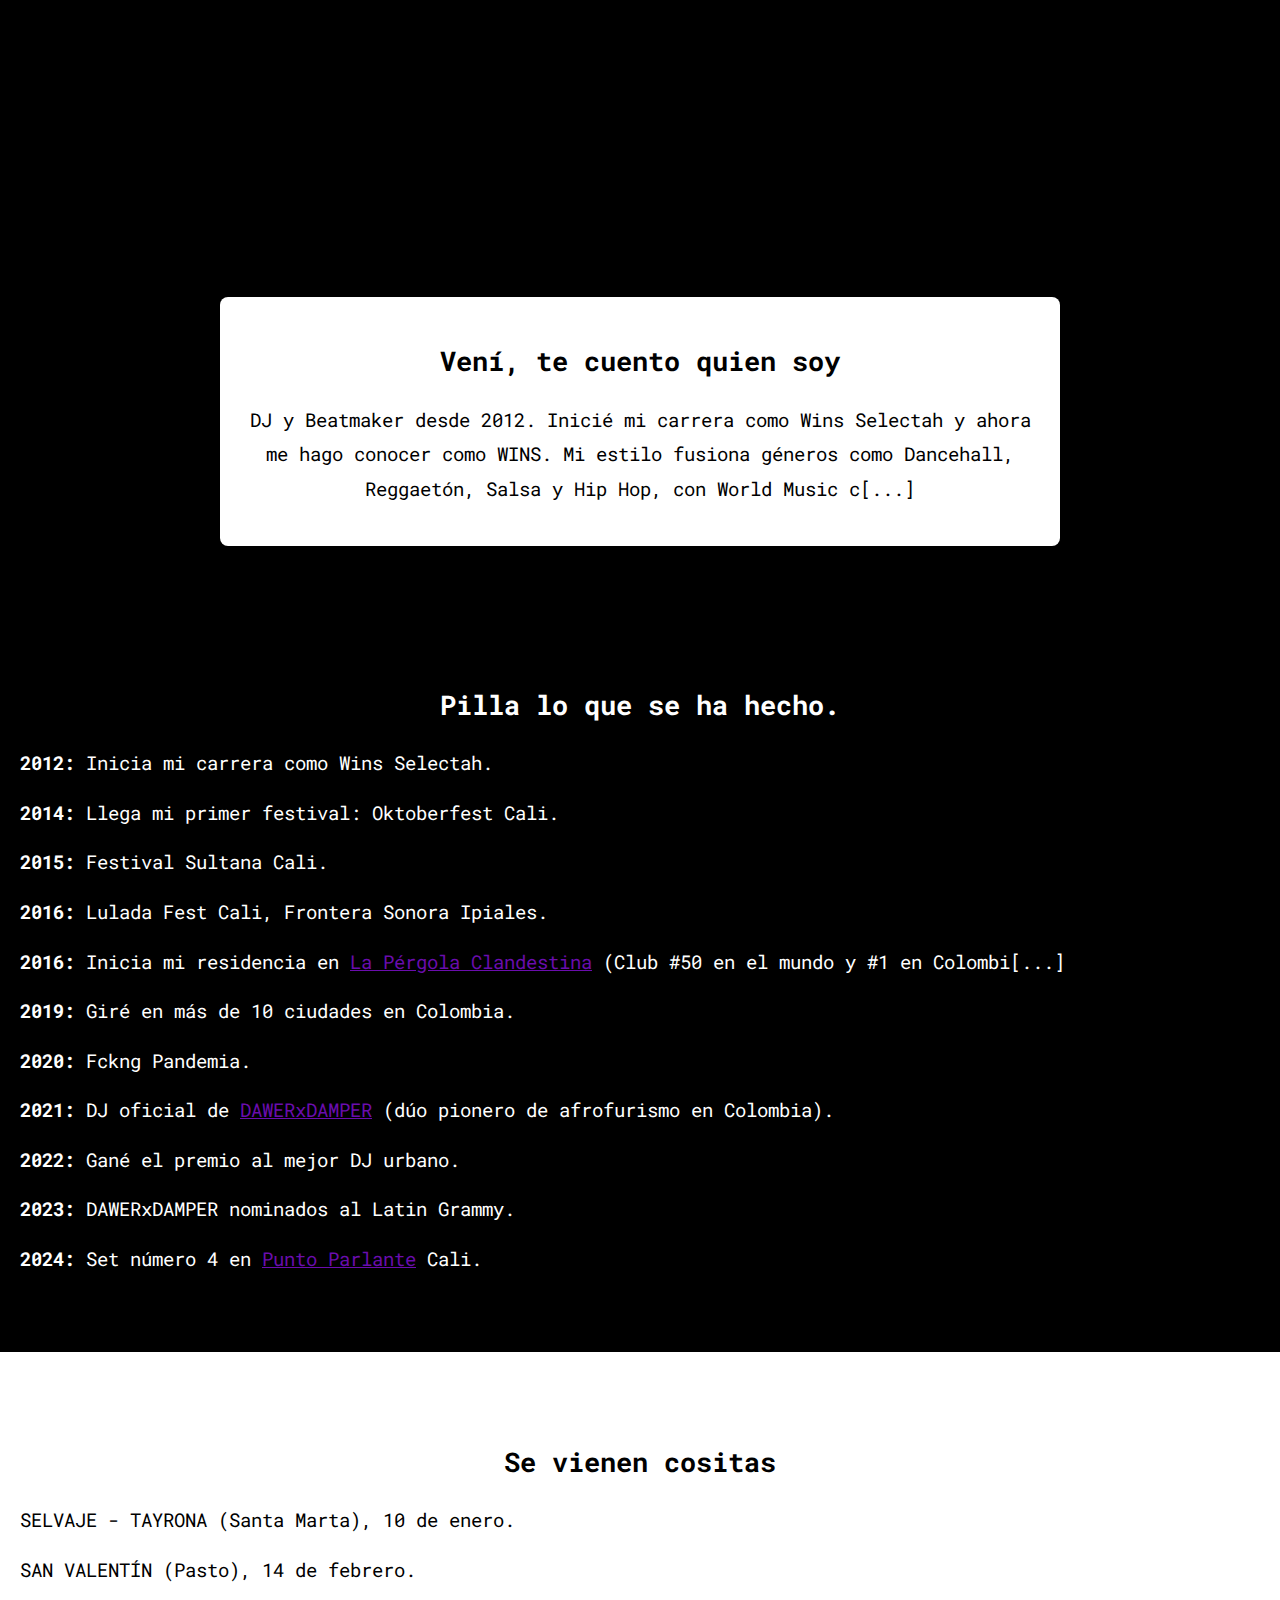
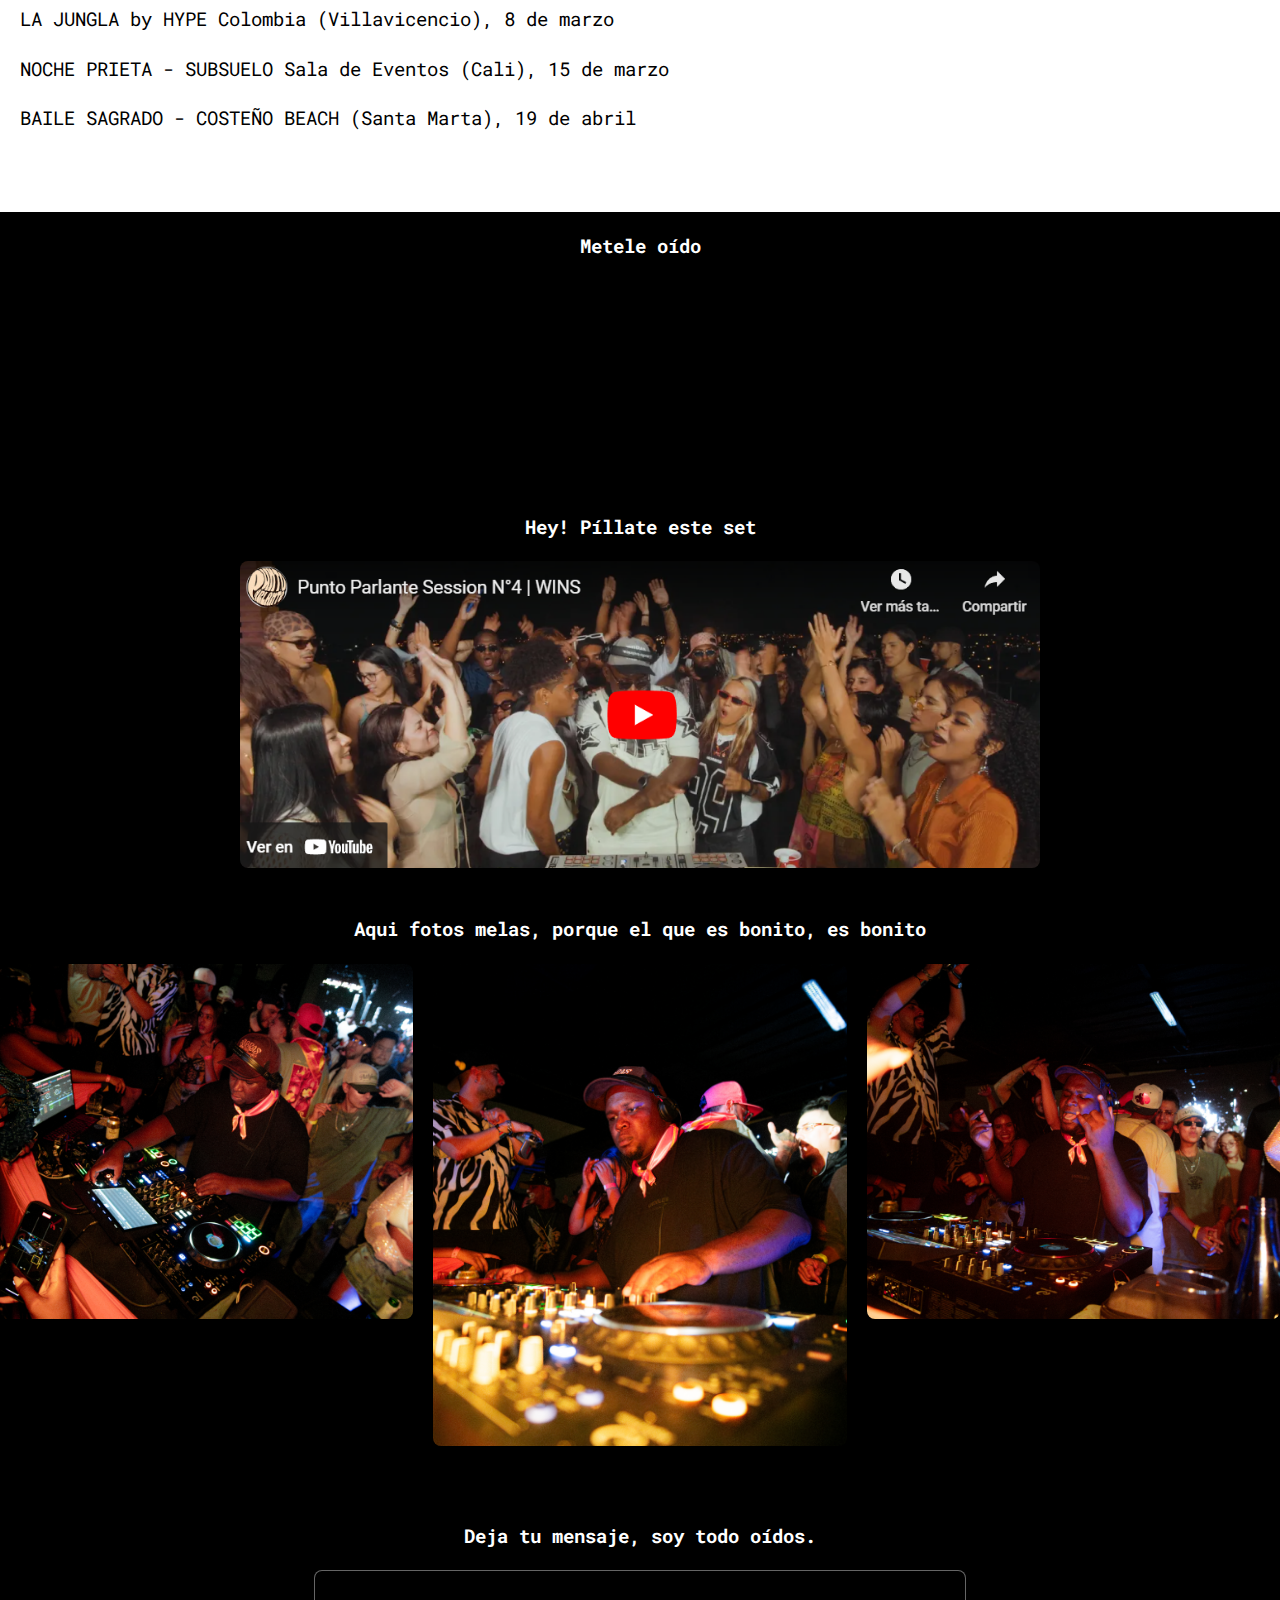
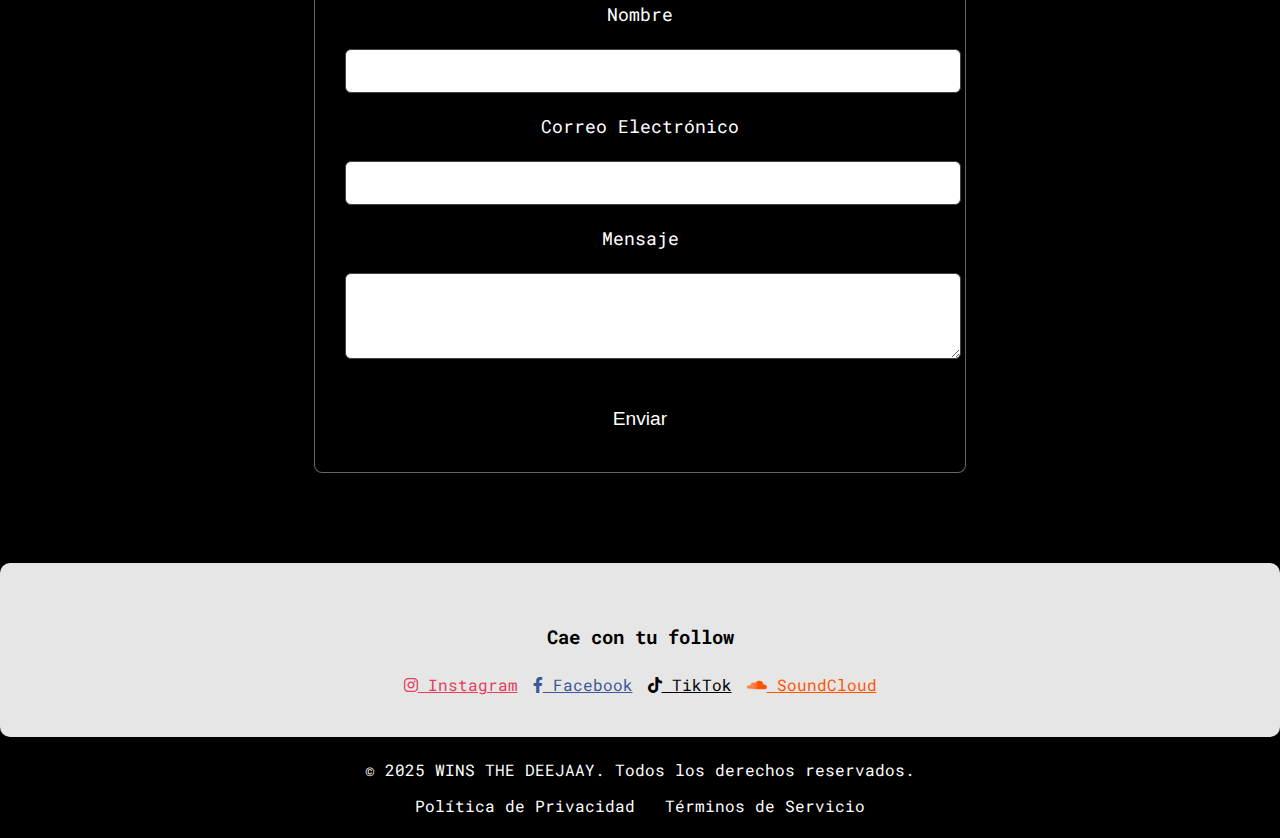
==== index.html @ 8429b868 "Update index.html" ====
<!DOCTYPE html>
<html lang="es">

<head>
    <meta charset="UTF-8">
    <meta name="viewport" content="width=device-width, initial-scale=1.0">
    <title>WINS THE DEEJAAY</title>
    <link rel="stylesheet" href="style.css">
    <link href="https://fonts.googleapis.com/css2?family=Roboto+Mono:wght@400&display=swap" rel="stylesheet">
    <link rel="stylesheet" href="https://cdnjs.cloudflare.com/ajax/libs/font-awesome/6.0.0-beta3/css/all.min.css">
</head>

<body>

<header>
  <style>
        /* Asegúrate de que el video ocupa el espacio del logo */
        .logo-video {
            width: 320px;
            height: 240px;
        }
    </style>   
    <!-- Video en lugar de logo -->
    <video autoplay loop muted playsinline class="logo-video" onplay="this.controls=false;">
        <source src="LOGOANIMADOWINS.mp4" type="video/mp4">
        Tu navegador no soporta el elemento de video.
    </video>
</header>

<main>
    <!-- Sección 1: About Wins + Bio -->
    <section id="about">
        <div class="about-container">
        <h2>Vení, te cuento quien soy</h2>
        <p>DJ y Beatmaker desde 2012. Inicié mi carrera como Wins Selectah y ahora me hago conocer como WINS. Mi estilo fusiona géneros como Dancehall, Reggaetón, Salsa y Hip Hop, con World Music c[...]
    </section>

  <!-- Sección 2: Trayectoria TimeLine -->
<section id="trayectoria">
    <div class="trayectoria-container">
        <h3>Pilla lo que se ha hecho.</h3>
        <ul>
            <li><strong>2012:</strong> Inicia mi carrera como Wins Selectah.</li>
            <li><strong>2014:</strong> Llega mi primer festival: Oktoberfest Cali.</li>
            <li><strong>2015:</strong> Festival Sultana Cali.</li>
            <li><strong>2016:</strong> Lulada Fest Cali, Frontera Sonora Ipiales.</li>
            <li><strong>2016:</strong> Inicia mi residencia en <a href="https://lapergola.co/" target="_blank" style="color: #6A0DAD;">La Pérgola Clandestina</a> (Club #50 en el mundo y #1 en Colombi[...]
            <li><strong>2019:</strong> Giré en más de 10 ciudades en Colombia.</li>
             <li><strong>2020:</strong> Fckng Pandemia.</li>
            <li><strong>2021:</strong> DJ oficial de <a href="https://ada.lnk.to/AAA" target="_blank" style="color: #6A0DAD;">DAWERxDAMPER</a> (dúo pionero de afrofurismo en Colombia).</li>
            <li><strong>2022:</strong> Gané el premio al mejor DJ urbano.</li>
            <li><strong>2023:</strong> DAWERxDAMPER nominados al Latin Grammy.</li>
            <li><strong>2024:</strong> Set número 4 en <a href="https://youtu.be/oeYSwN4qHJw?si=bBOZU3u44YHlGiTO" target="_blank" style="color: #6A0DAD;">Punto Parlante</a> Cali.</li>
        </ul>
    </div>
</section>

    <!-- Sección 3: Tour Dates -->
    <section id="tour">
        <h3>Se vienen cositas</h3>
        <div class="tour-container">
        <ul>
             <li>SELVAJE - TAYRONA (Santa Marta), 10 de enero. </li>
             <li>SAN VALENTÍN (Pasto), 14 de febrero.</li>
             <li>LA JUNGLA by HYPE Colombia (Villavicencio), 8 de marzo</li>
             <li>NOCHE PRIETA - SUBSUELO Sala de Eventos (Cali), 15 de marzo</li>
             <li>BAILE SAGRADO - COSTEÑO BEACH (Santa Marta), 19 de abril</li>
       
        </ul>
    </section>
    <!-- Sección 4: SoundCloud -->
    <section id="soundcloud">
        <h3>Metele oído </h3>
        <iframe width="100%" height="166" scrolling="no" frameborder="no" allow="autoplay" src="https://w.soundcloud.com/player/?url=https%3A//api.soundcloud.com/tracks/1913953496&color=%23ff5c00&auto_play=false&hide_related=false&show_comments=true&show_user=true&show_reposts=false&show_teaser=true"></iframe>
    </section>
    
    
<!-- Sección 5: Video de YouTube -->
<section id="youtube">
    <h3>Hey! Píllate este set</h3>
    <a href="https://youtu.be/oeYSwN4qHJw?si=HZkEi-jbU3zH4jKJ" target="_blank">
        <img src="SET4WINS.png" alt="Video YouTube" />
    </a>
</section>

    <!-- Sección 5: Galería -->
    <section id="galeria">
        <h3>Aqui fotos melas, porque el que es bonito, es bonito</h3>
        <div class="galeria-grid">
            <div class="foto">
                <a href="DSC08702-Mejorado-NR.jpg" target="_blank">
                    <img src="DSC08702-Mejorado-NR.jpg" alt="Evento 1">
                </a>
            </div>
            <div class="foto">
                <a href="DSC08707-Mejorado-NR.jpg" target="_blank">
                    <img src="DSC08707-Mejorado-NR.jpg" alt="Evento 2">
                </a>
            </div>
            <div class="foto">
                <a href="DSC08717-Mejorado-NR.jpg" target="_blank">
                    <img src="DSC08717-Mejorado-NR.jpg" alt="Evento 3">
                </a>
            </div>
        </div>
    </section>

    <!-- Sección 7: Contacto -->
    <section id="contacto">
        <h3>Deja tu mensaje, soy todo oídos.</h3>
        <form id="contactForm">
            <label for="name">Nombre</label>
            <input type="text" id="name" name="name" required>

            <label for="email">Correo Electrónico</label>
            <input type="email" id="email" name="email" required>

            <label for="message">Mensaje</label>
            <textarea id="message" name="message" rows="4" required></textarea>

            <button type="submit">Enviar</button>
        </form>

        <div id="responseMessage"></div> <!-- Aquí se mostrará el mensaje de éxito -->
    </section>

    <!-- Sección 8: Redes Sociales -->
    <section id="social-media">
        <h3>Cae con tu follow</h3>
        <div class="social-buttons">
            <a href="https://www.instagram.com/wins_thedeejaay/" target="_blank" class="social-button instagram">
                <i class="fab fa-instagram"></i> Instagram
            </a>
            <a href="https://www.facebook.com/winsthedeejaay" target="_blank" class="social-button facebook">
                <i class="fab fa-facebook-f"></i> Facebook
            </a>
            <a href="https://www.tiktok.com/@winsthedeejaay?_t=8rVdnSMcJQ0&_r=1" target="_blank" class="social-button tiktok">
                <i class="fab fa-tiktok"></i> TikTok
            </a>
            <a href="https://soundcloud.com/wins_thedeejaay" target="_blank" class="social-button soundcloud">
                <i class="fab fa-soundcloud"></i> SoundCloud
            </a>
        </div>
    </section>

</main>

<footer>
    <p>&copy; 2025 WINS THE DEEJAAY. Todos los derechos reservados.</p>
    <ul>
        <li><a href="privacidad.html">Política de Privacidad</a></li>
        <li><a href="terminos.html">Términos de Servicio</a></li>
    </ul>
</footer>
<script>
    document.getElementById('contactForm').addEventListener('submit', function(event) {
        event.preventDefault();  // Evitar la redirección

        const formData = {
            name: document.querySelector('#name').value,
            email: document.querySelector('#email').value,
            message: document.querySelector('#message').value
        };

        fetch("https://formsubmit.co/ajax/contacto@winsdj.com", {
            method: "POST",
            headers: { 
                'Content-Type': 'application/json',
                'Accept': 'application/json'
            },
            body: JSON.stringify(formData)
        })
        .then(response => response.json())
        .then(data => {
            document.getElementById('responseMessage').innerHTML = '<h2>¡Mensaje enviado con éxito!</h2><p>Gracias por ponerte en contacto. Te responderé lo antes posible.</p>';
            document.getElementById('contactForm').reset();  // Limpiar el formulario
        })
        .catch(error => {
            document.getElementById('responseMessage').innerHTML = '<h2>Oops, algo salió mal. Inténtalo de nuevo.</h2>';
            console.error('Error:', error);
        });
    });
</script>

</body>

</html>
---- style.css ----
/* General body styles */
body {
  font-family: 'Roboto Mono', monospace;
    margin: 0;
    padding: 0;
    background-color:#000000;
    color: #ffffff;
    background-image: 
    background-size: cover;
    background-position: center;
    background-attachment: fixed;
    line-height: 1.6;
    text-align: justify;  /* Justificar todo el texto en el body */
}

/* Header styles */
header {
    background: rgba(0, 0, 0, 1),
    padding: 20px;  /* Ajusta el padding a tu preferencia */
    color: white;  /* Para que el texto del header sea blanco y visible */
    text-align: center;  /* Si quieres centrar el texto del header */
}

.logo-link {
    display: inline-block;
}

.logo {
    width: 150px;  /* Ajusta el tamaño del logo según necesites */
}

header h1 {
    font-size: 2.5em;
    margin: 0;
    color: #fff; /* Color blanco para el título */
}

/* Navigation styles */
nav ul {
    list-style-type: none;
    padding: 0;
    margin-top: 15px;
}

nav ul li {
    display: inline;
    margin: 0 15px;
}

nav a {
    color: #ffffff;
    text-decoration: none;
    font-size: 1.1em;
    font-weight: bold;
}

/* Hero section styling */
.hero {
    padding: 60px 60px;
    text-align: center; /* Centrado de texto en la sección hero */
    background-color: rgba(0, 0, 0, 0.5);
}

/* Events section styling */
.events {
    padding: 40px 20px;
    font-family: 'Public Sans', sans-serif;
    font-size: 13.5px;
    line-height: 1.8;
    background-color: rgba(255, 140, 0, 0.6); /* Mejor fondo con opacidad */
    color: #ffffff;
    text-align: justify;  /* Justifica el texto en la sección de eventos */
}

.events h3 {
    font-size: 2em;
    margin-bottom: 20px;
    text-align: center;  /* Centrado del encabezado en la sección de eventos */
}

.events ul {
    list-style: none;
    padding: 0;
}

.events ul li {
    font-size: 0.9em;
    margin: 10px 0;
}

/* SoundCloud player section */
.soundcloud-player {
    padding: 20px;
    text-align: center;
    background-color: rgba(255, 140, 0, 0.6);
    margin: 20px 0;
    border-radius: 8px;
}

.soundcloud-player iframe {
    border-radius: 8px;
    width: 100%;
    max-width: 800px;
    height: 166px;
}

/* Contact form styles */
#contacto {
    padding: 40px 20px;
    background-color: rgba(0, 0, 0, 0.7);
    color: #ffffff;
    text-align: center;
}

#contacto h2 {
    font-size: 2.5em;
    margin-bottom: 20px;
    text-align: center;  /* Centrado del texto */
}

#contacto p {
    font-size: 1.2em;
    margin-bottom: 30px;
    color: #ccc;
    text-align: justify;  /* Justifica el texto en la sección de contacto */
}

form {
    background-color: #000000;
    padding: 30px;
    border-radius: 8px;
    box-shadow: 0 2px 8px rgba(0, 0, 0, 0.3);
    width: 50%;
    margin: 0 auto;
    border: 1.7px solid rgba(169, 169, 169, 0.6);
;
}

form label {
    display: block;
    font-size: 1.1em;
    margin-bottom: 10px;
    color: #fff;
}

form input,
form textarea {
    width: 100%;
    padding: 12px;
    margin: 10px 0 20px 0;
    border: 1px solid #444;
    border-radius: 6px;
    background-color: #ffffff;
    color: #222;
    font-size: 1em;
}

form button {
    background-color: #000000;
    color: white;
    padding: 12px 25px;
    font-size: 1.2em;
    border: none;
    border-radius: 6px;
    cursor: pointer;
    width: 100%;
    margin-top: 10px;
    transition: background-color 0.3s ease;
}

form button:hover {
    background-color: #3e1e6a;
}

/* Footer styles */
footer {
    background-color: #1a1a1a;
    color: white;
    padding: 20px 0;
    text-align: center;
}

footer p {
    font-size: 1em;
    margin: 0;
}

/* Gallery section */
.galeria-grid {
    display: grid;
    grid-template-columns: repeat(3, 1fr);
    gap: 20px;
    margin-top: 20px;
}

.foto img {
    width: 100%;
    height: auto;
    cursor: pointer;
    border-radius: 8px;
    transition: transform 0.3s ease-in-out;
}

.foto img:hover {
    transform: scale(1.05);
    box-shadow: 0 4px 10px rgba(0, 0, 0, 0.3);
}

/* Popup styling */
.popup {
    display: none;
    position: fixed;
    top: 0;
    left: 0;
    width: 100%;
    height: 100%;
    background-color: rgba(0, 0, 0, 0.8);
    justify-content: center;
    align-items: center;
}

.popup img {
    max-width: 90%;
    max-height: 90%;
    border-radius: 8px;
}

.popup:target {
    display: flex;
}

/* Social media buttons */
#social-media {
    padding: 40px 80px;
    background-color: rgba(255, 255, 255, 0.9);
    color: #000000;
    text-align: center;
    margin-top: 40px;
    border-radius: 10px;
    box-shadow: 0 4px 8px rgba(0, 0, 0, 0.3);
}

.social-buttons {
    display: flex;
    justify-content: center;
    gap: 15px;
    flex-wrap: wrap;
    margin-top: 20px;
}

.social-btn {
    display: inline-flex;
    justify-content: center;
    align-items: center;
    width: 50px;
    height: 50px;
    border-radius: 50%;
    background-color: #ffffff;
    border: 2px solid transparent;
    transition: background-color 0.3s ease, border 0.3s ease;
}

.social-btn a {
    target: _blank;
}

.social-btn i {
    font-size: 24px;
    color: inherit;
}

.instagram { color: #E4405F; }
.facebook { color: #3b5998; }
.tiktok { color: #000000; }
.soundcloud { color: #FF5500; }

.social-btn:hover {
    opacity: 0.8;
    border: 2px solid #fff;
}

.social-btn:hover.instagram { border-color: #C13584; }
.social-btn:hover.facebook { border-color: #3b5998; }
.social-btn:hover.tiktok { border-color: #39b54a; }
.social-btn:hover.soundcloud { border-color: #ff2a00; }

/* Mobile responsiveness */
@media (max-width: 768px) {
    header h1 { font-size: 2em; }

    nav ul { text-align: center; padding: 0; }

    nav ul li { display: block; margin: 10px 0; }

    .hero { padding: 30px 20px; }

    .events { padding: 30px 15px; }

    form { width: 80%; }

    form button { width: 100%; }

    .galeria-grid { grid-template-columns: 1fr; }
}

/* Estilos para el mensaje de éxito */
form h2 {
    color: #552582; /* Morado para el mensaje de éxito */
    font-size: 2em; /* Un tamaño de texto mayor para el título */
    text-align: center; /* Centrado del texto */
    margin-bottom: 10px; /* Espacio debajo */
}

form p {
    color: #333; /* Texto más oscuro para el cuerpo */
    font-size: 1.1em; /* Tamaño de texto legible */
    text-align: center; /* Centrado del texto */
}

/* Estilo para el logo */
.logo {
    max-width: 200px; /* Limita el tamaño máximo del logo */
    width: 100%; /* Permite que el logo se ajuste al contenedor */
    height: auto; /* Mantiene la proporción */
}

/* Ajuste para pantallas pequeñas */
@media (max-width: 768px) {
    .logo {
        width: 40%;   /* El logo ocupará el 40% del ancho en pantallas pequeñas */
        max-width: 150px; /* Máximo 150px de ancho */
        height: auto;     /* Mantiene la proporción */
    }
}

.foto img:focus {
    outline: none;
    border: none;
}
/* Estilos para la sección About */
#about {
    padding: 60px 20px;
    background-color: #ffffff; /* Fondo oscuro o lo que desees */
    color: #000000;  /* Texto blanco */
    text-align: center; /* Centramos el texto dentro de la sección */
}

.about-container {
    max-width: 800px; /* Ancho máximo del contenedor */
    margin: 0 auto; /* Centrado horizontal */
    padding: 20px; /* Espaciado interno */
    background-color: #ffffff; /* Fondo oscuro con opacidad para destacar el texto */
    border-radius: 8px; /* Bordes redondeados */
}

.about-container h2 {
    font-size: 1.7em;
    margin-bottom: 20px;
    color: #000000; /* Un color gris para el título */
}

.about-container p {
    font-size: 1.2em;
    line-height: 1.8;
    color: #000000;  /* Color gris para el texto */
}
@media (max-width: 768px) {
    .about-container {
        width: 90%; /* El contenedor ocupa el 90% del ancho en pantallas más pequeñas */
        padding: 15px; /* Menos relleno */
    }

    .about-container h2 {
        font-size: 1.5em; /* Reduce el tamaño del título */
    }

    .about-container p {
        font-size: 1em; /* Ajusta el tamaño del texto */
    }
}
/* Contenedor general para ambas secciones */
.container {
    max-width: 1200px; /* Ancho máximo del contenedor */
    margin: 0 auto; /* Centrado horizontal */
    padding: 20px; /* Espaciado interno */
}

/* Estilos para la Sección Trayectoria */
#trayectoria {
    background-color: #000000; /* Fondo oscuro para resaltar el contenido */
    color: #ffffff;  /* Texto blanco */
    padding: 60px 20px; /* Espaciado alrededor */
}

#trayectoria .container {
    background-color: rgba(0, 0, 0, 0.7); /* Fondo oscuro con opacidad */
    padding: 30px;
    border-radius: 8px; /* Bordes redondeados */
}

#trayectoria h3 {
    font-size: 1.7em;
    color: #fff; 
    margin-bottom: 20px;
    text-align: center;
}

#trayectoria ul {
    list-style-type: none; /* Elimina las viñetas de la lista */
    padding: 0;
}

#trayectoria ul li {
    font-size: 1.2em;
    margin-bottom: 15px; /* Espaciado entre los elementos de la lista */
    line-height: 1.8; /* Espaciado entre las líneas */
}

/* Estilos para la Sección Tour */
#tour {
    background-color: #fff; /* Fondo blanco */
    color: #000000; /* Texto negro*/
    padding: 60px 20px;
}

#tour .container {
    background-color: rgba(255, 140, 0, 0.6); /* Fondo con opacidad para dar contraste */
    padding: 30px;
    border-radius: 8px; /* Bordes redondeados */
}

#tour h3 {
    font-size: 1.7em;
    margin-bottom: 20px;
    text-align: center;
    color: #000000; /* Título en blanco */
}

#tour ul {
    list-style-type: none; /* Elimina las viñetas de la lista */
    padding: 0;
}

#tour ul li {
    font-size: 1.2em;
    margin-bottom: 15px; /* Espaciado entre los elementos de la lista */
    line-height: 1.8; /* Espaciado entre las líneas */
}

/* Responsividad para pantallas pequeñas */
@media (max-width: 768px) {
    .container {
        padding: 15px; /* Relleno menor en pantallas pequeñas */
    }

    #trayectoria h3, #tour h3 {
        font-size: 1.5em; /* Reducimos el tamaño de los títulos */
    }

    #trayectoria ul li, #tour ul li {
        font-size: 1em; /* Reducimos el tamaño del texto en las listas */
    }
}

#contacto {
    background-color: #000000;  /* Fondo negro sólido */
    padding: 50px;
    color: white;  /* Asegura que el texto sea blanco y legible */
}
#about {
    background-color: #000000;  /* Fondo negro sólido */
    padding: 50px;
    color: white;  /* Asegura que el texto sea blanco y legible */
}
/* Centrar el texto h3 dentro de la sección SoundCloud */
#soundcloud h3 {
    text-align: center; /* Centra el texto */
    color: white; /* Asegura que el color del texto sea blanco para visibilidad */
    font-size: 1,7em; /* Ajusta el tamaño de la fuente según prefieras */
    margin-bottom: 20px; /* Añade espacio debajo del título */
}
/* Centrar el texto h3 dentro de la sección Galería */
#galeria h3 {
    text-align: center; /* Centra el texto */
    color: white; /* Asegura que el texto sea blanco para visibilidad */
    font-size: 1,7em; /* Ajusta el tamaño de la fuente según prefieras */
    margin-bottom: 20px; /* Añade espacio debajo del título */
}
/* Sección de Video de YouTube */
#youtube {
    padding: 20px;
    text-align: center;
    background-color: #000000;  /* Fondo negro sólido */
    margin: 20px 0;
    border-radius: 8px;
}

/* Estilo para la imagen de YouTube */
#youtube img {
    width: 100%;
    max-width: 800px; /* Ajusta el tamaño máximo */
    border-radius: 8px; /* Bordes redondeados para la imagen */
    cursor: pointer;  /* Cambia el cursor para indicar que es clickeable */
}

/* Responsividad para pantallas pequeñas */
@media (max-width: 768px) {
    #youtube {
        padding: 15px; /* Reduce el padding para pantallas pequeñas */
    }

    #youtube img {
        max-width: 100%; /* La imagen ocupará el 100% del ancho disponible */
    }
}
/* Estilos para el video logo */
.logo-video {
    width: 100%; /* Ajusta el tamaño del video al 100% del contenedor */
    height: auto; /* Mantiene la proporción del video */
}

@media (max-width: 768px) {
    .logo-video {
        width: 100%; /* Mantiene el 100% del ancho en dispositivos móviles */
        height: auto; /* Mantiene la proporción del video */
    }
}
/* Estilos para el footer */
footer {
    background-color: #000;
    color: #fff;
    text-align: center;
    padding: 20px 0;
    position: relative;
    bottom: 0;
    width: 100%;
}

footer p {
    margin: 0;
    padding: 0;
}

footer ul {
    list-style: none;
    padding: 0;
    margin: 10px 0 0;
    display: flex;
    justify-content: center;
}

footer ul li {
    margin: 0 15px;
}

footer ul li a {
    color: #fff;
    text-decoration: none;
}

footer ul li a:hover {
    text-decoration: underline;
}
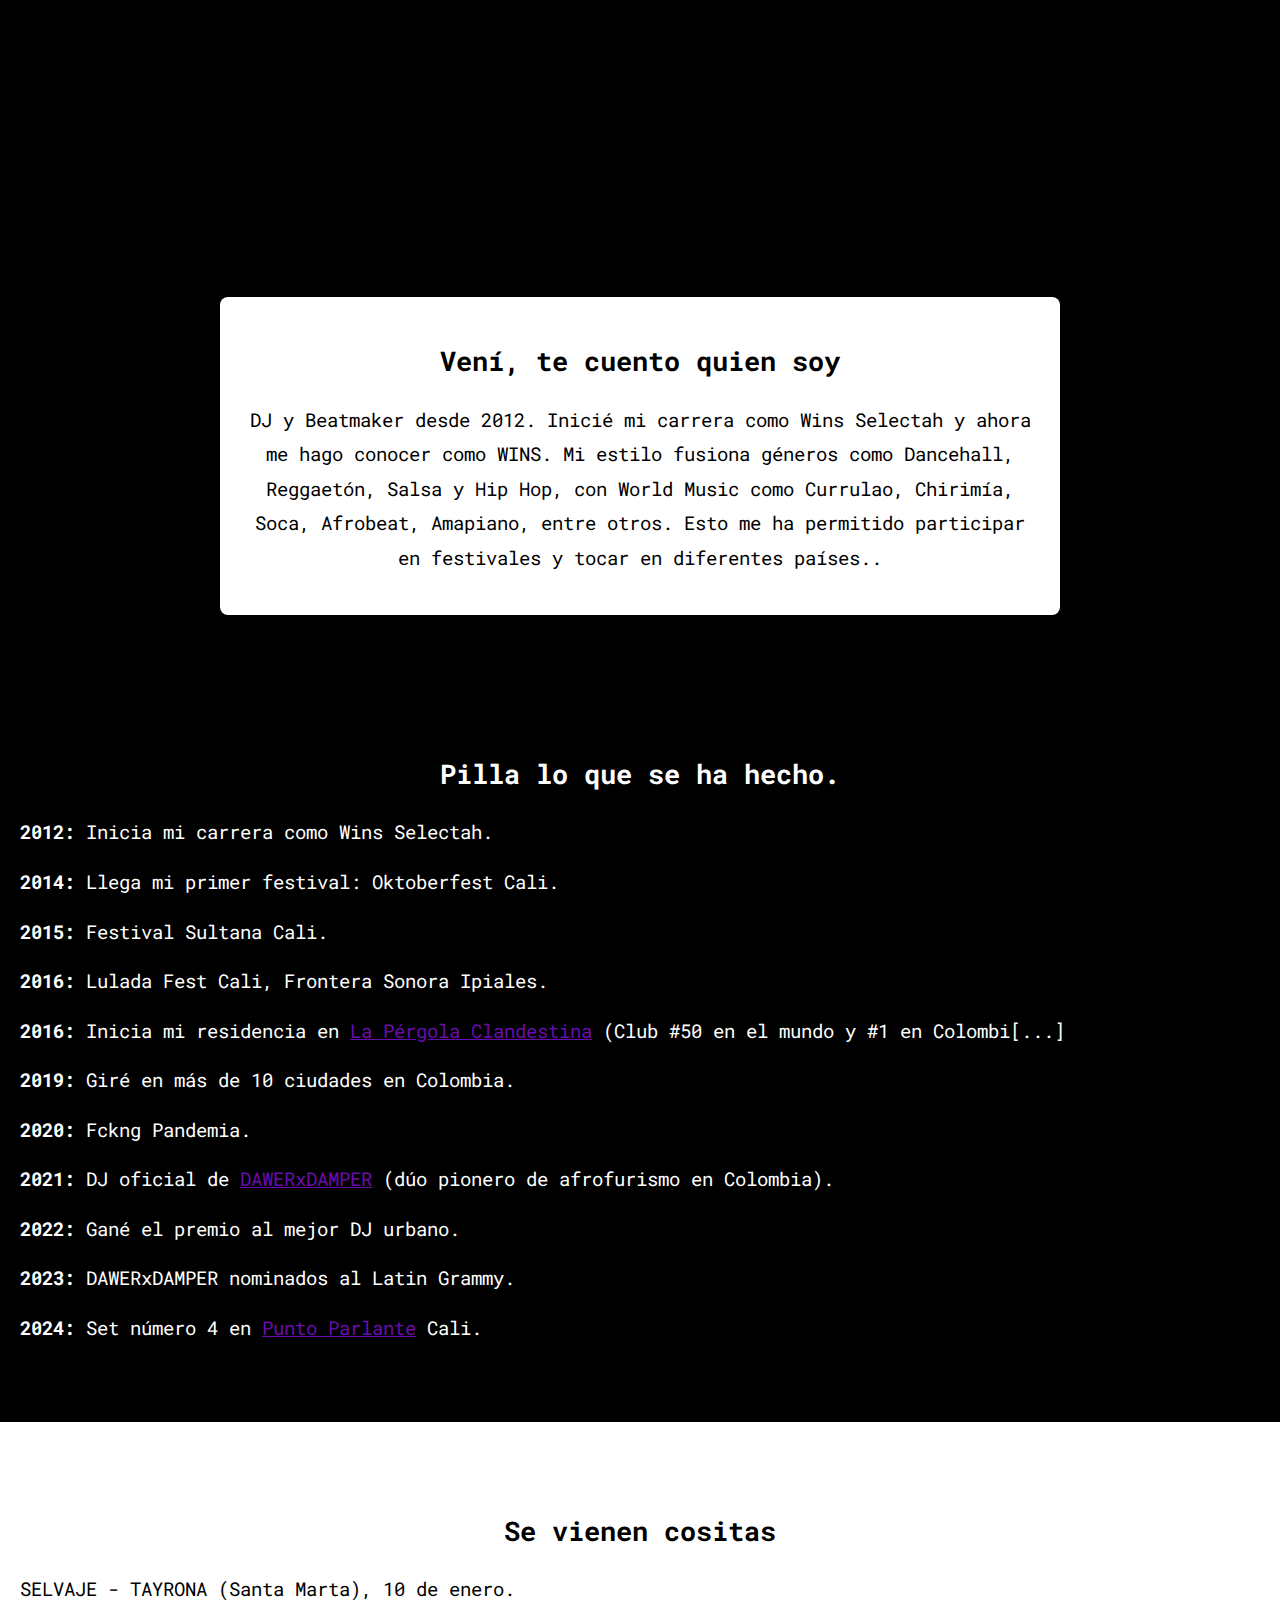
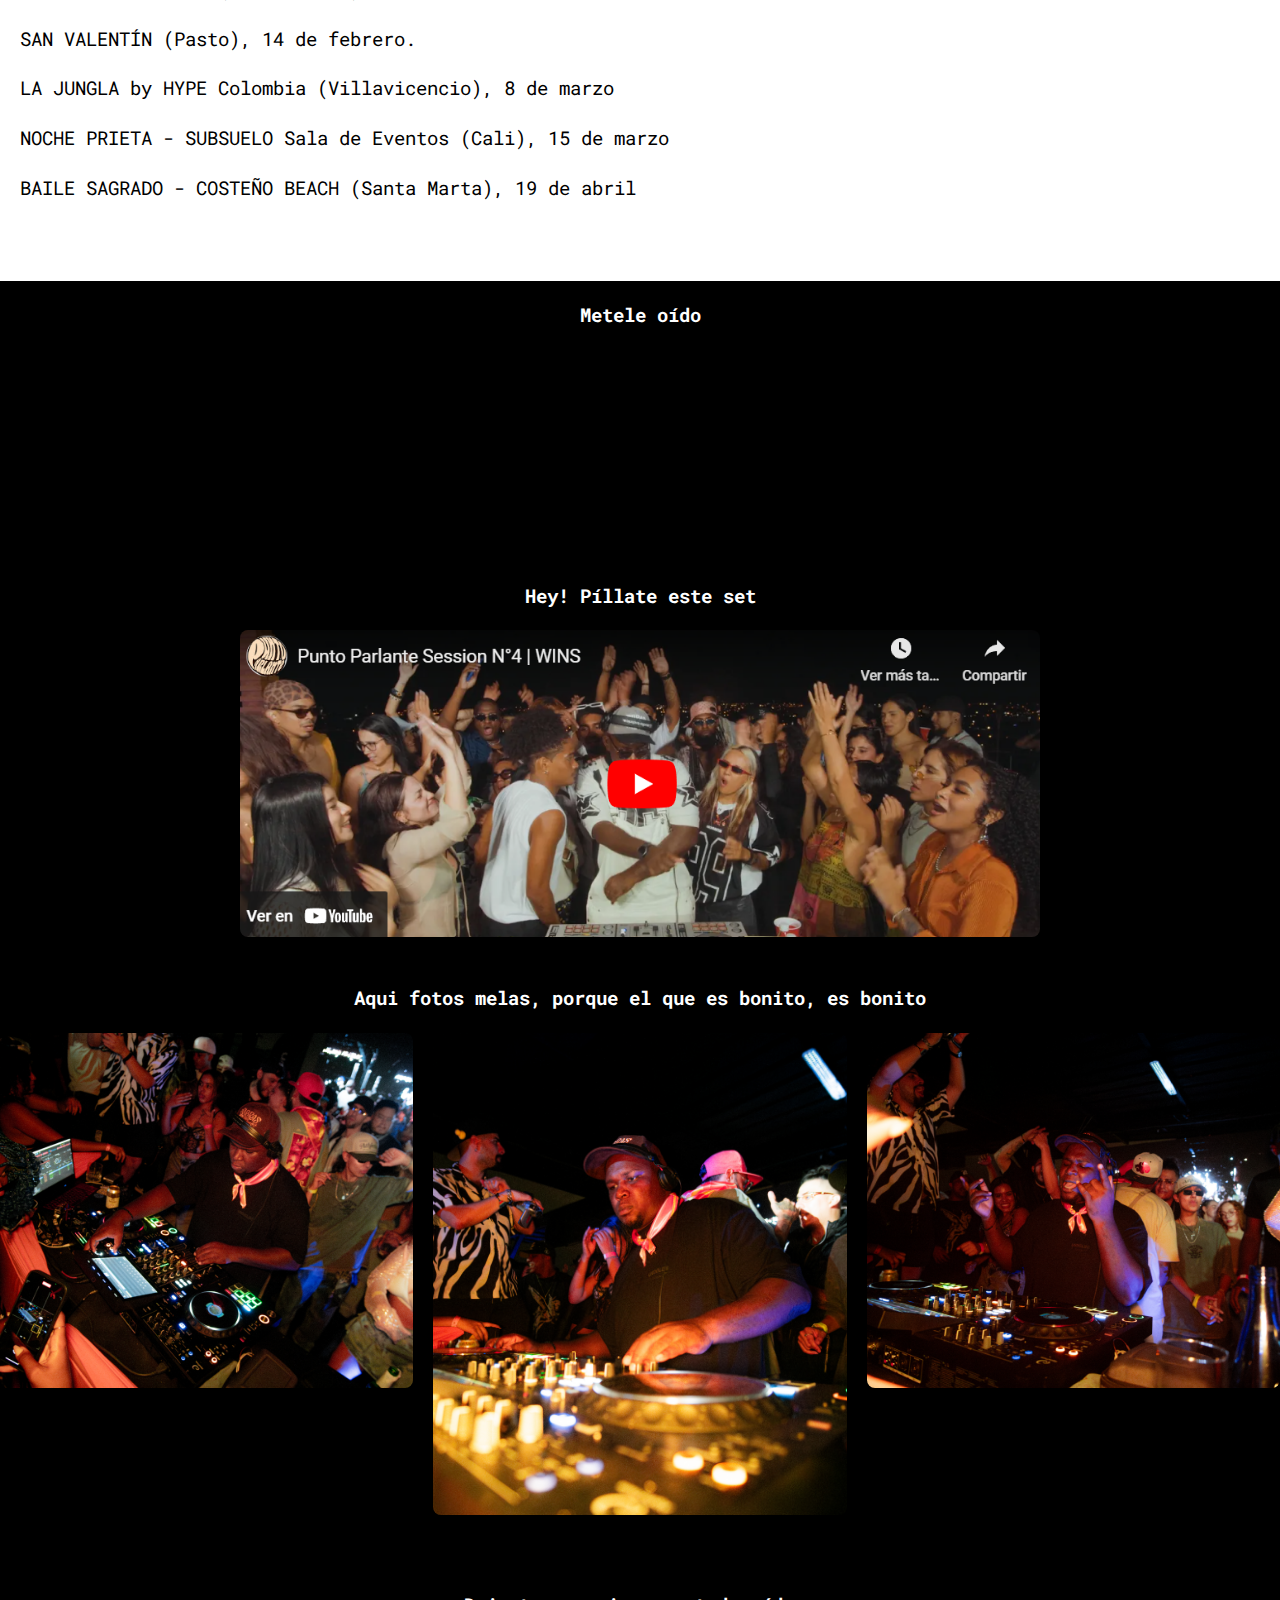
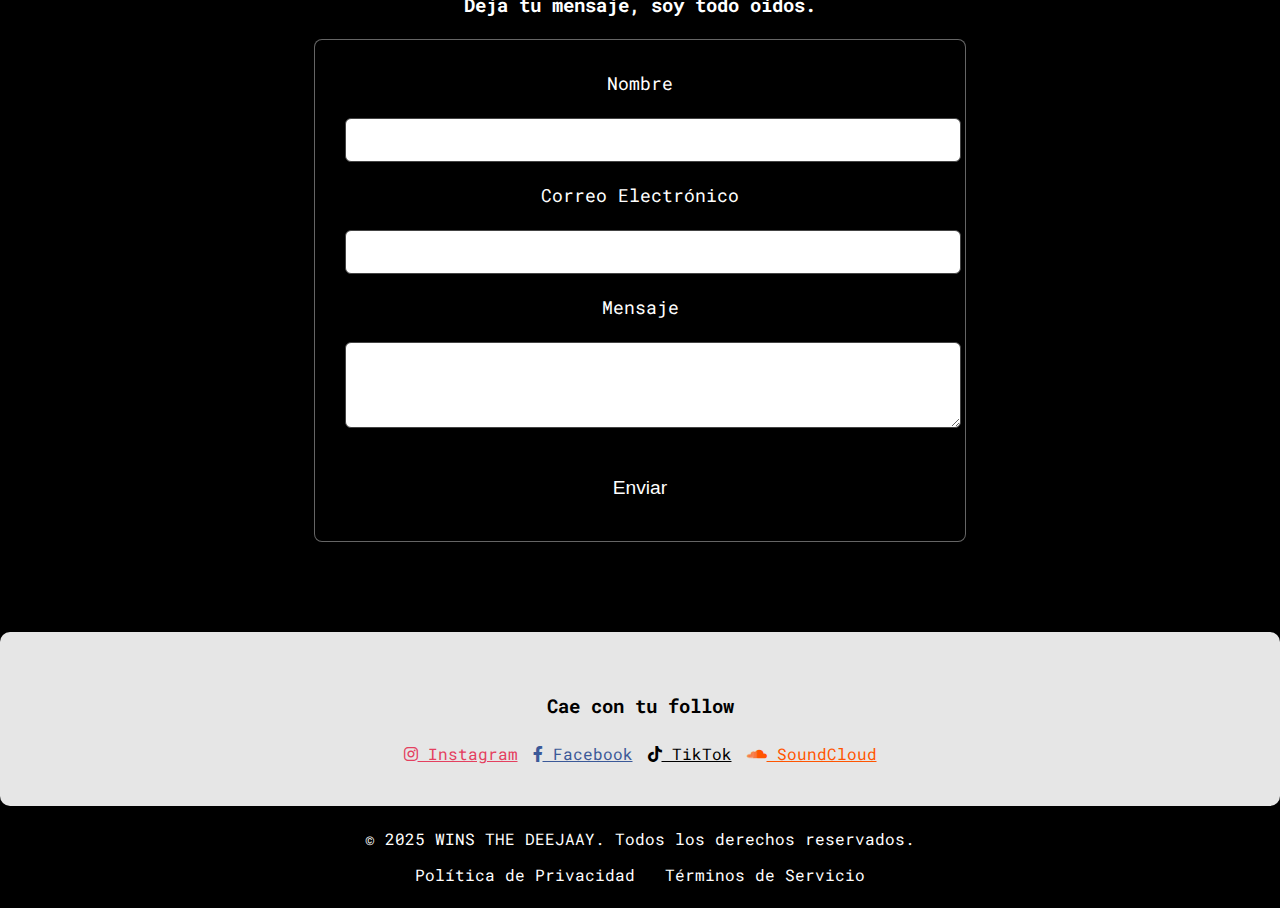
==== commit 489c2e63: "Update index.html" ====
--- a/index.html
+++ b/index.html
@@ -32,7 +32,7 @@
     <section id="about">
         <div class="about-container">
         <h2>Vení, te cuento quien soy</h2>
-        <p>DJ y Beatmaker desde 2012. Inicié mi carrera como Wins Selectah y ahora me hago conocer como WINS. Mi estilo fusiona géneros como Dancehall, Reggaetón, Salsa y Hip Hop, con World Music c[...]
+        <p>DJ y Beatmaker desde 2012. Inicié mi carrera como Wins Selectah y ahora me hago conocer como WINS. Mi estilo fusiona géneros como Dancehall, Reggaetón, Salsa y Hip Hop, con World Music como Currulao, Chirimía, Soca, Afrobeat, Amapiano, entre otros. Esto me ha permitido participar en festivales y tocar en diferentes países..</p>
     </section>
 
   <!-- Sección 2: Trayectoria TimeLine -->
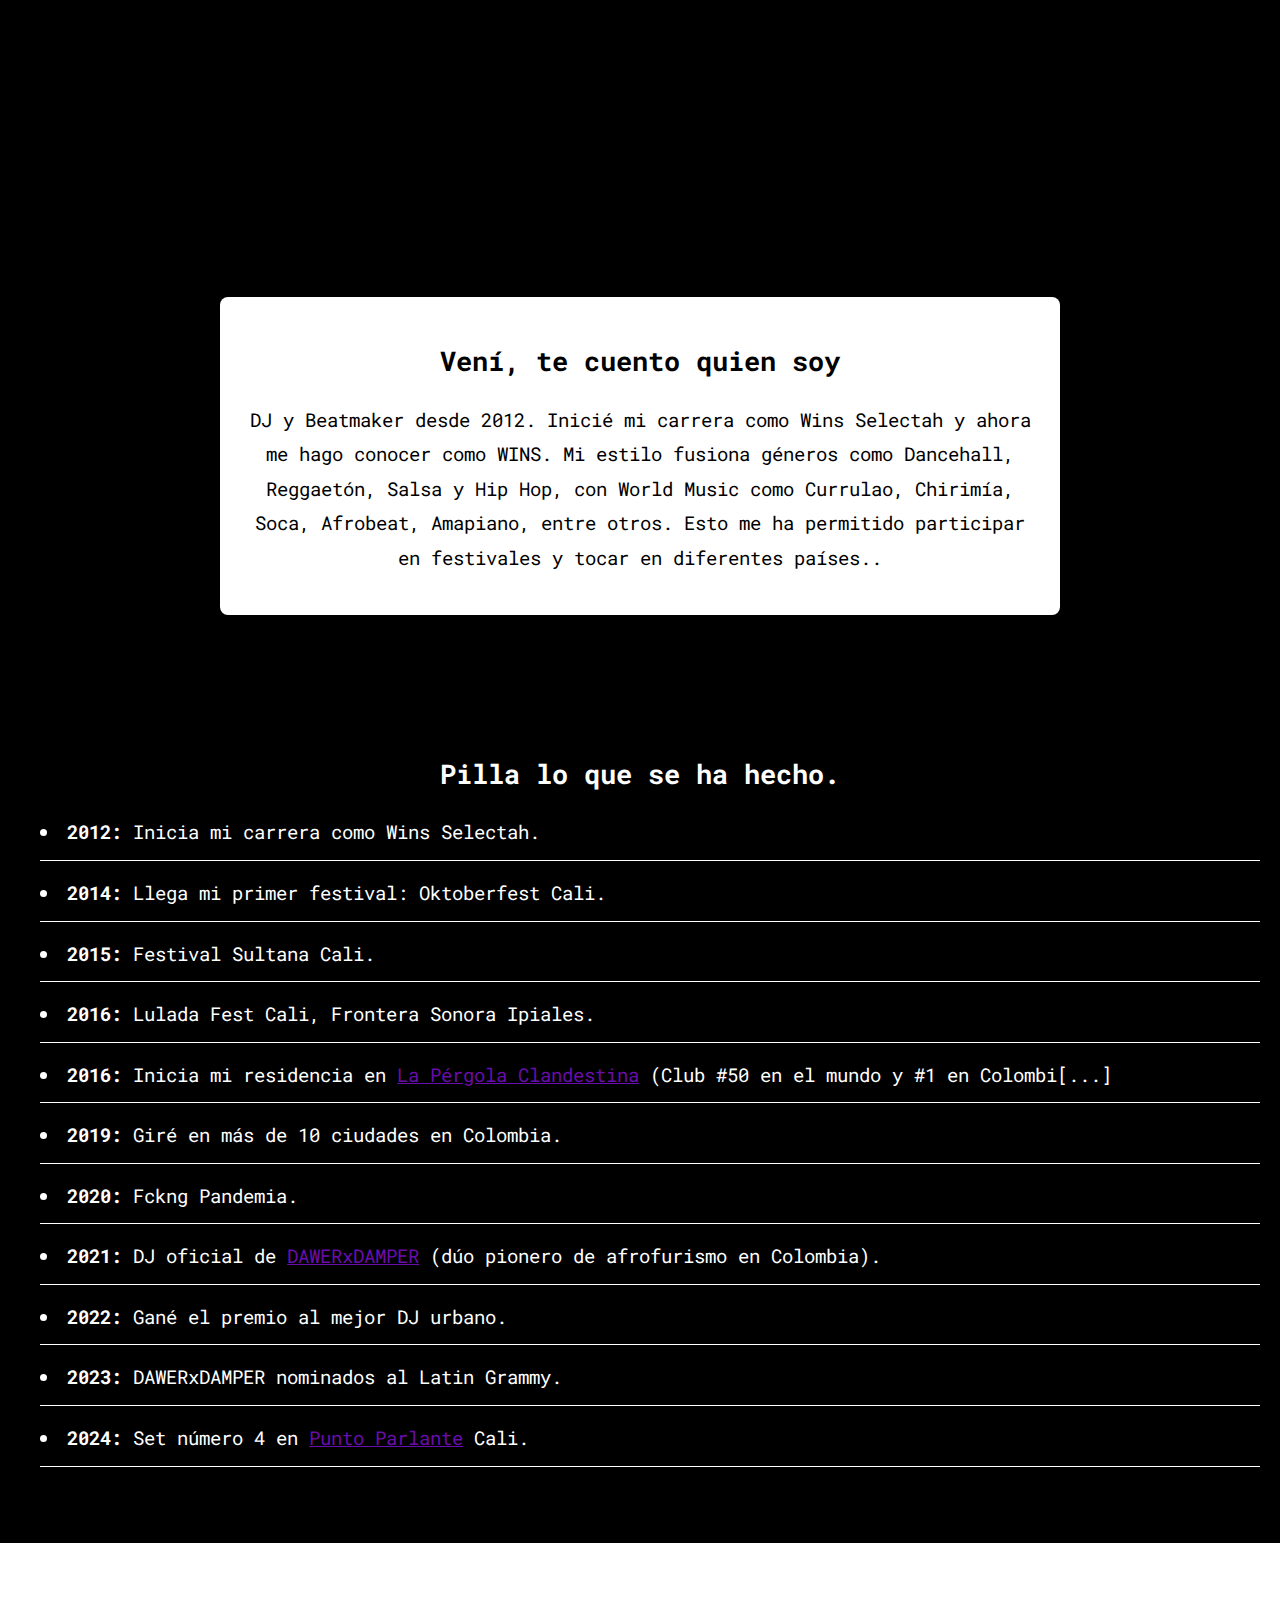
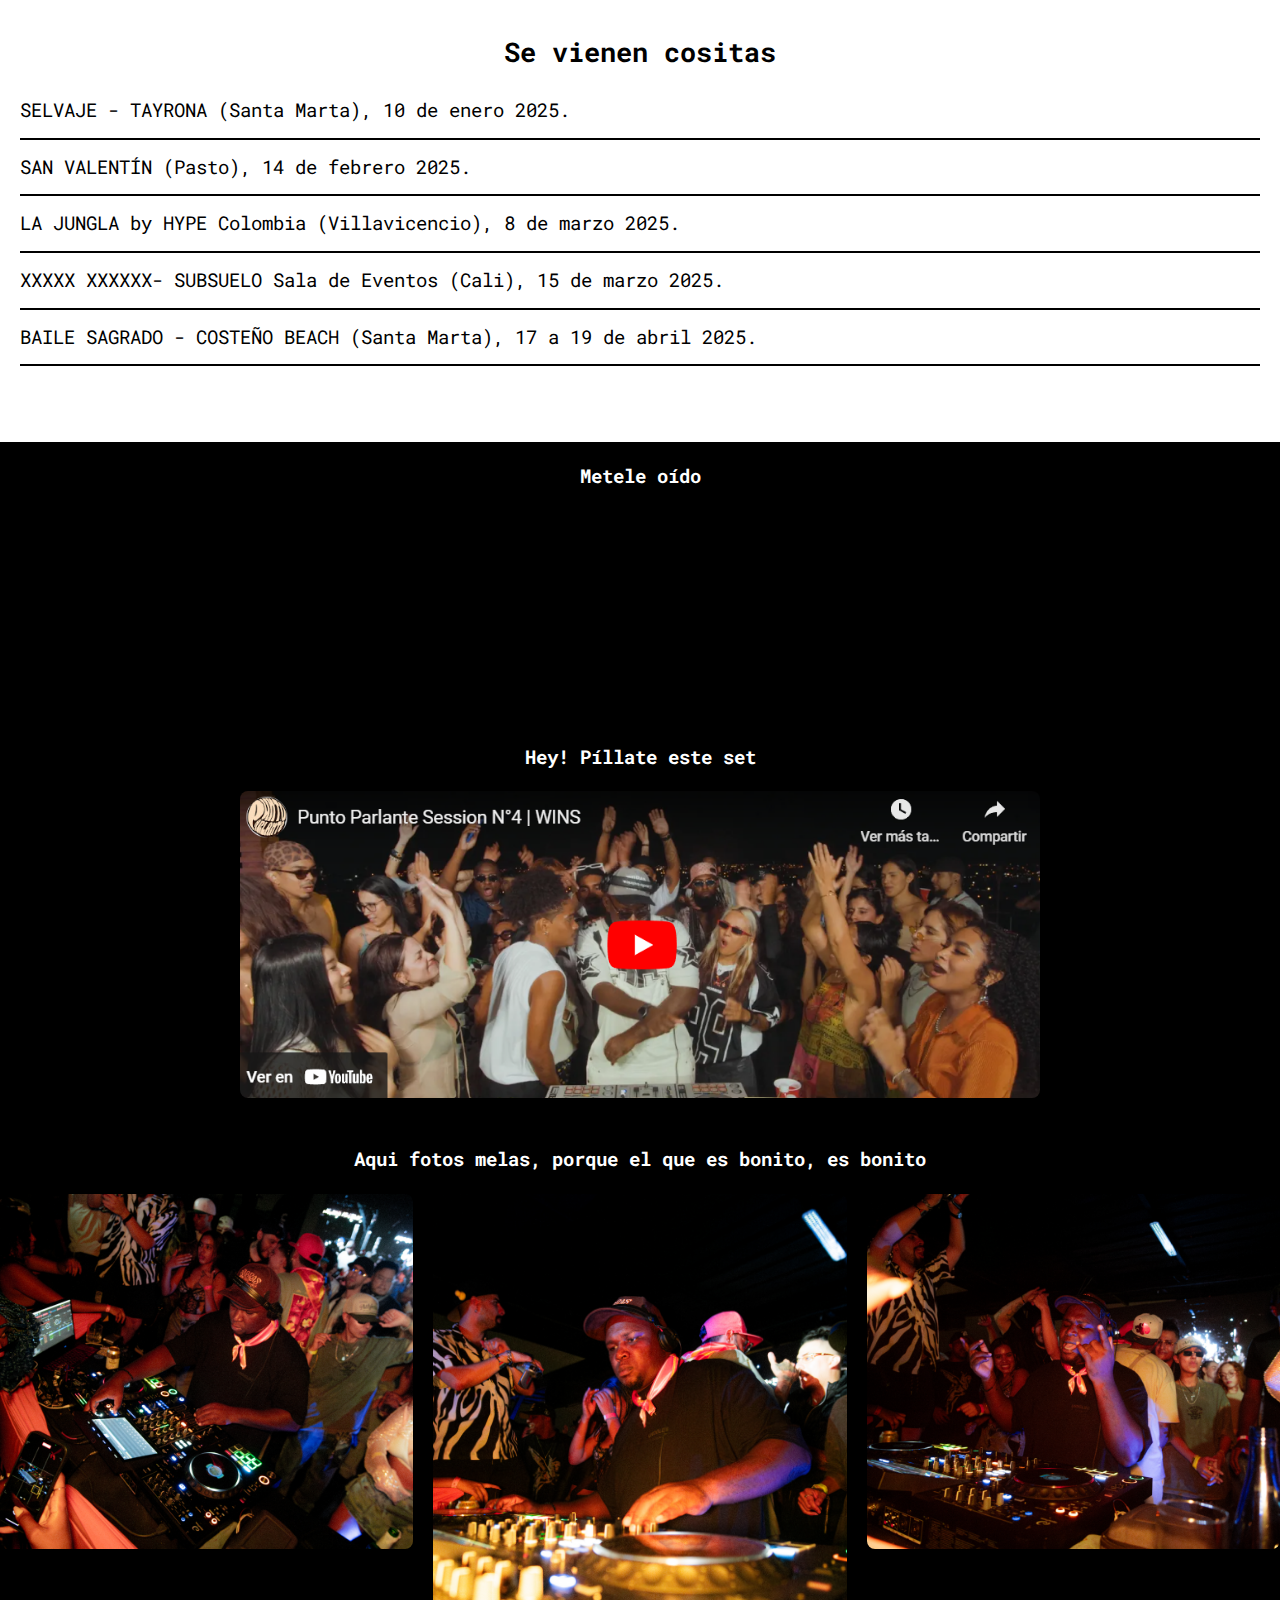
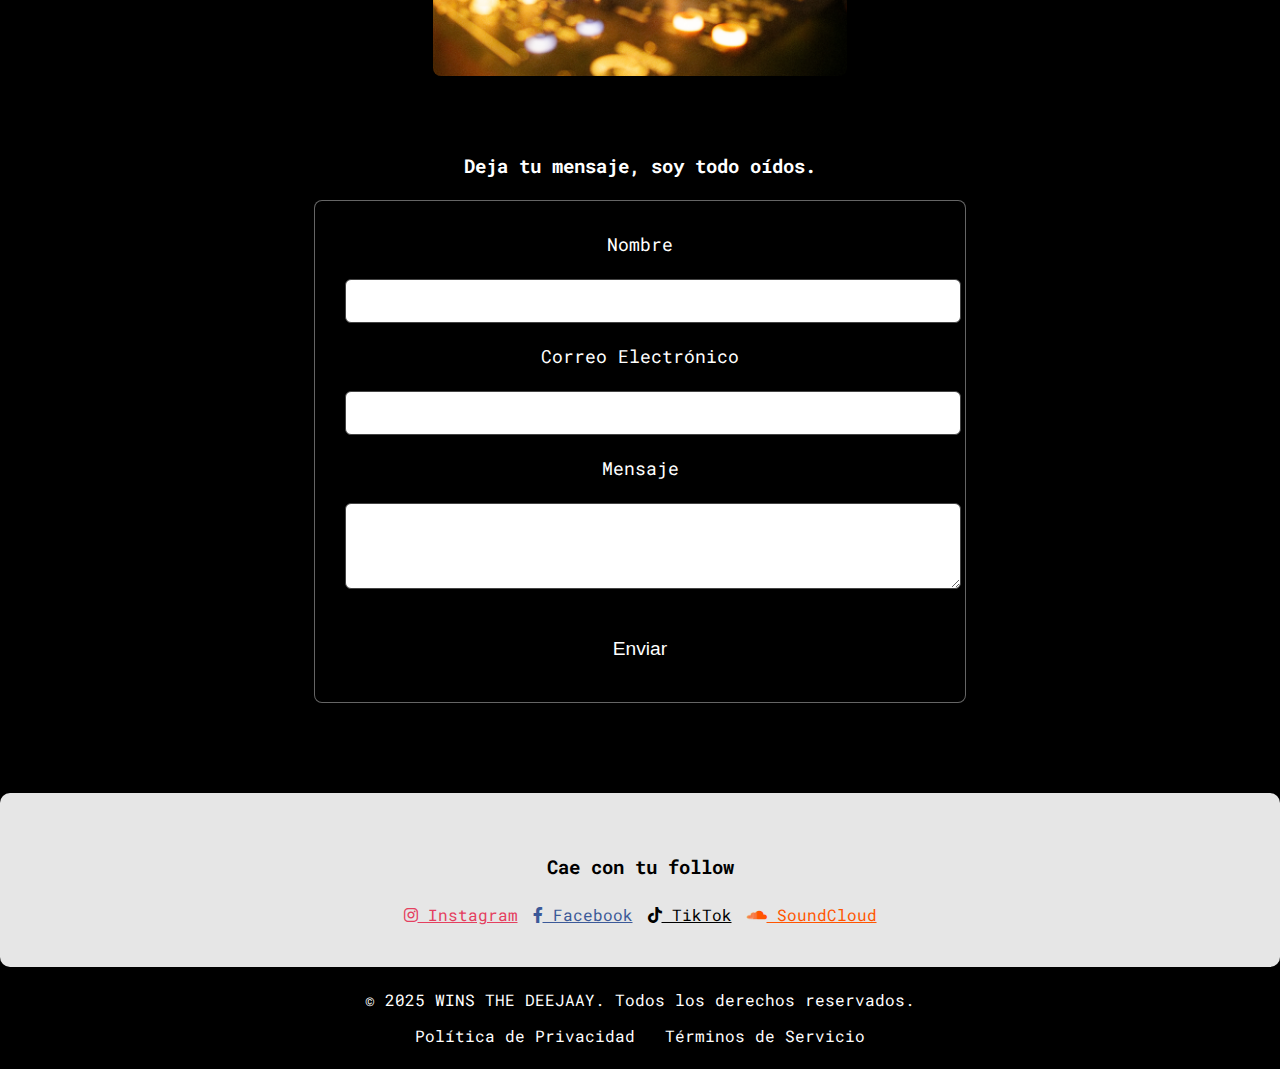
==== commit 19cedda4: "Update index.html" ====
--- a/index.html
+++ b/index.html
@@ -60,11 +60,11 @@
         <h3>Se vienen cositas</h3>
         <div class="tour-container">
         <ul>
-             <li>SELVAJE - TAYRONA (Santa Marta), 10 de enero. </li>
-             <li>SAN VALENTÍN (Pasto), 14 de febrero.</li>
-             <li>LA JUNGLA by HYPE Colombia (Villavicencio), 8 de marzo</li>
-             <li>NOCHE PRIETA - SUBSUELO Sala de Eventos (Cali), 15 de marzo</li>
-             <li>BAILE SAGRADO - COSTEÑO BEACH (Santa Marta), 19 de abril</li>
+             <li>SELVAJE - TAYRONA (Santa Marta), 10 de enero 2025.</li>
+             <li>SAN VALENTÍN (Pasto), 14 de febrero 2025.</li>
+             <li>LA JUNGLA by HYPE Colombia (Villavicencio), 8 de marzo 2025.</li>
+             <li>XXXXX XXXXXX- SUBSUELO Sala de Eventos (Cali), 15 de marzo 2025.</li>
+             <li>BAILE SAGRADO - COSTEÑO BEACH (Santa Marta), 17 a 19 de abril 2025.</li>
        
         </ul>
     </section>
--- a/style.css
+++ b/style.css
@@ -415,7 +415,19 @@
     margin-bottom: 15px; /* Espaciado entre los elementos de la lista */
     line-height: 1.8; /* Espaciado entre las líneas */
 }
-
+#trayectoria ul {
+    list-style-type: disc; /* Cambia el estilo de la lista a bullets */
+    padding-left: 20px; /* Añade espacio a la izquierda de la lista */
+}
+
+#trayectoria ul li {
+    font-size: 1.2em;
+    margin-bottom: 15px;
+    line-height: 1.8;
+    list-style-position: inside; /* Posiciona los bullets dentro del contenedor de la lista */
+    border-bottom: 1px solid #ffffff; /* Línea blanca delgada */
+    padding-bottom: 10px; /* Espacio debajo de cada entrada */
+}
 /* Estilos para la Sección Tour */
 #tour {
     background-color: #fff; /* Fondo blanco */
@@ -445,6 +457,12 @@
     font-size: 1.2em;
     margin-bottom: 15px; /* Espaciado entre los elementos de la lista */
     line-height: 1.8; /* Espaciado entre las líneas */
+}
+
+#tour ul li {
+    border-bottom: 2px solid #000000; /* Línea gruesa continua de color negro */
+    padding-bottom: 10px; /* Espacio debajo de cada entrada */
+    margin-bottom: 10px; /* Espacio entre las entradas */
 }
 
 /* Responsividad para pantallas pequeñas */
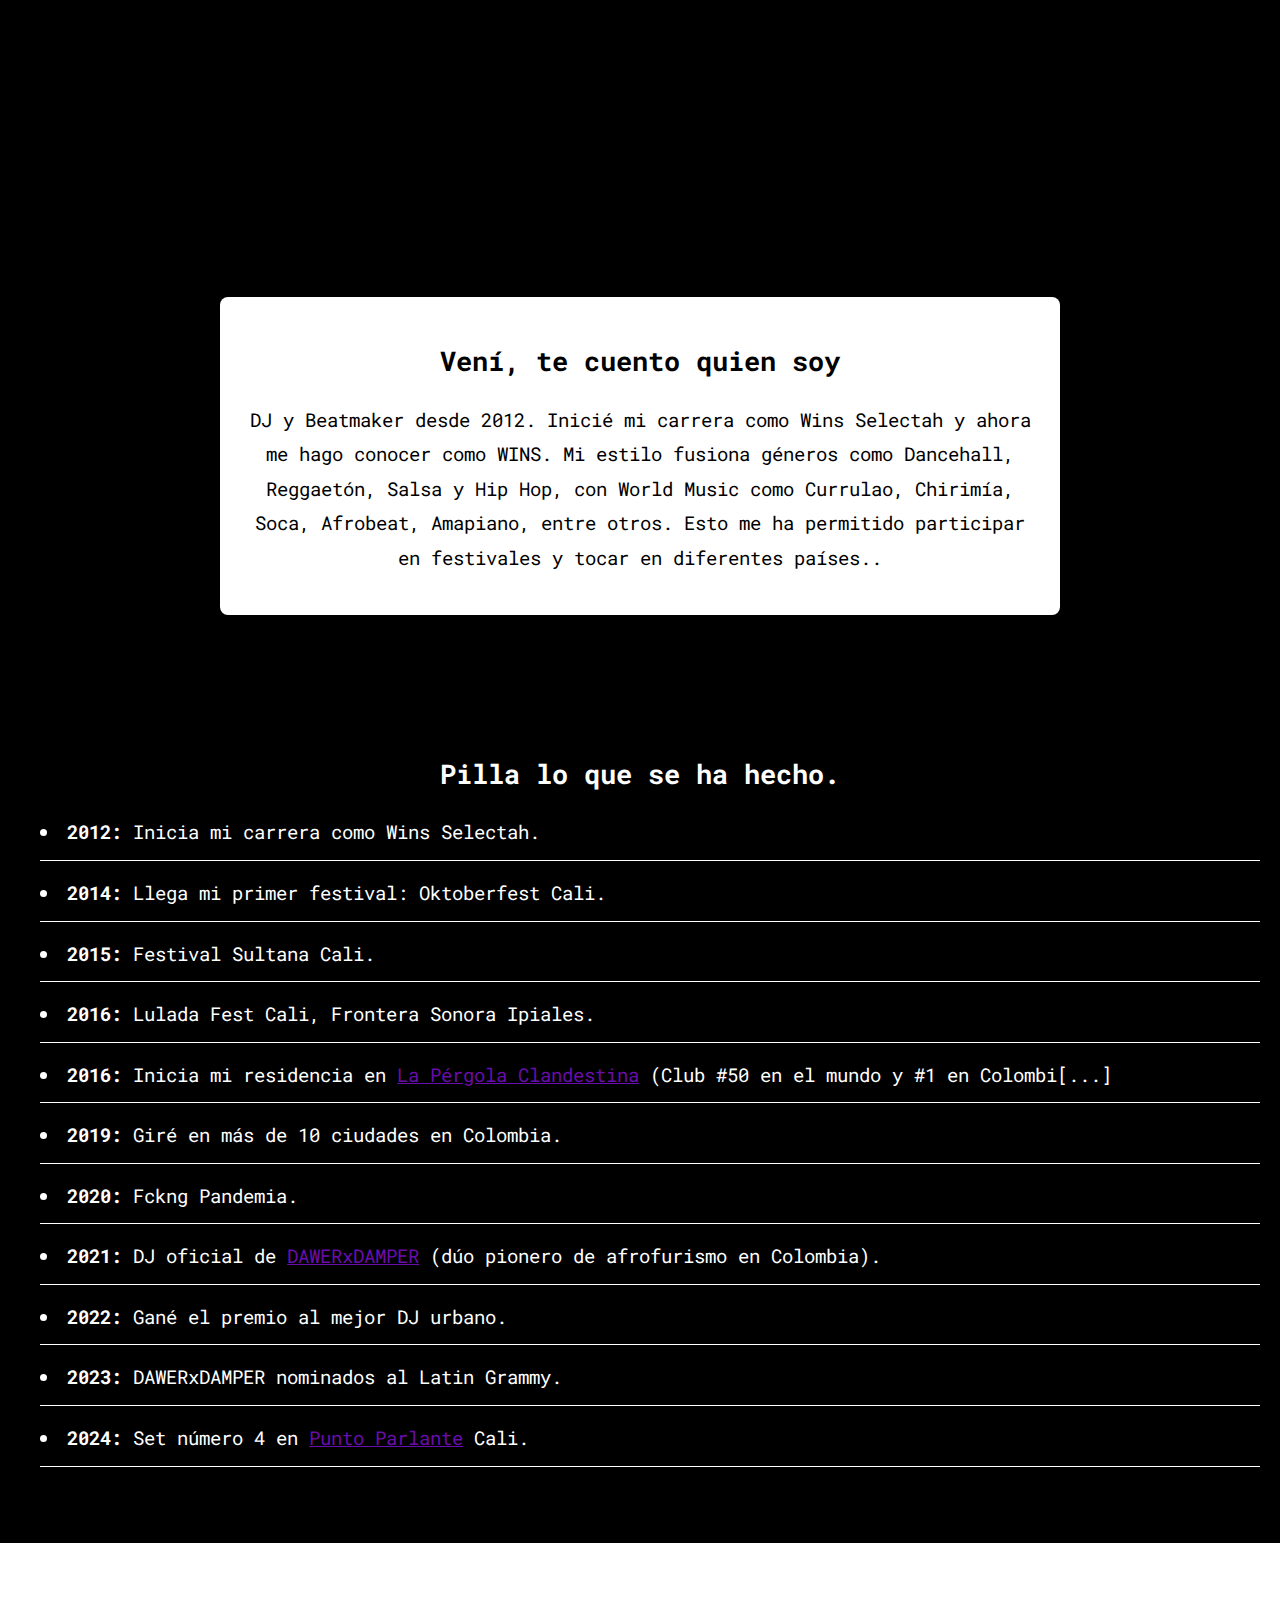
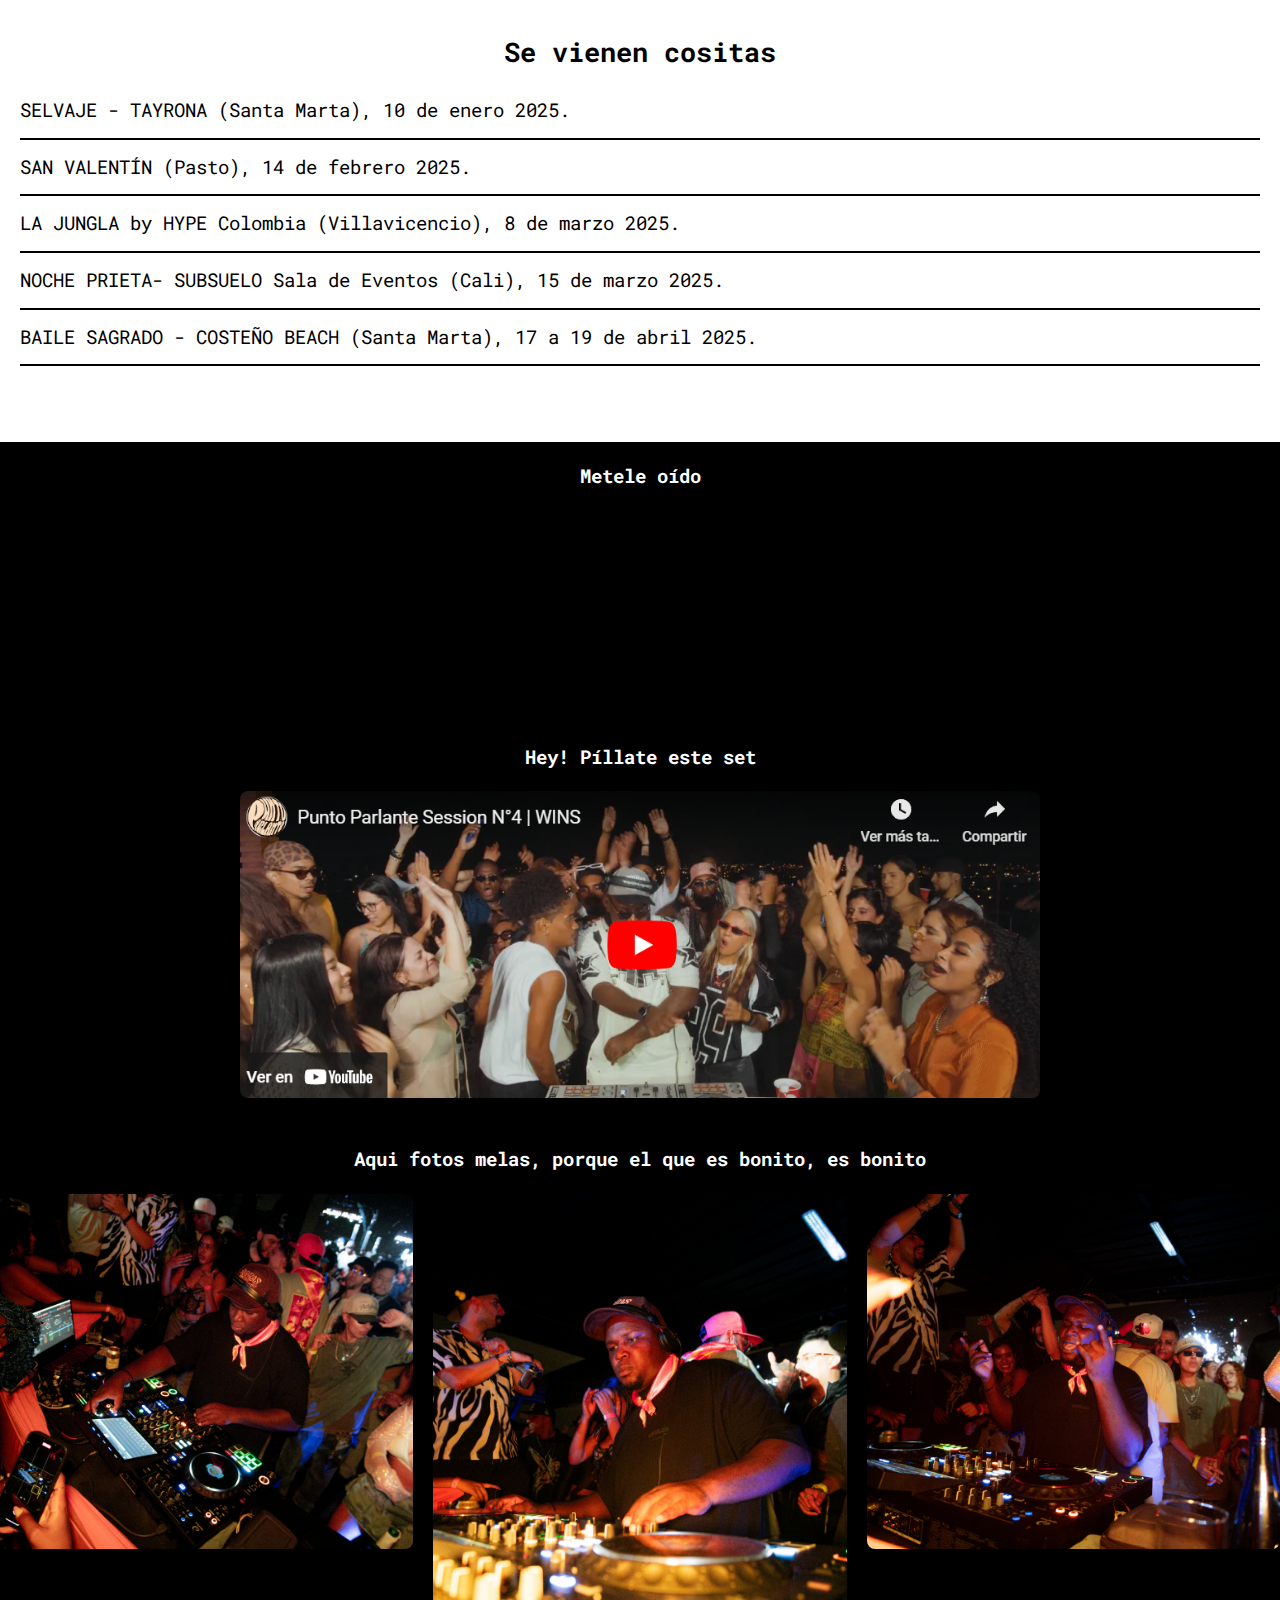
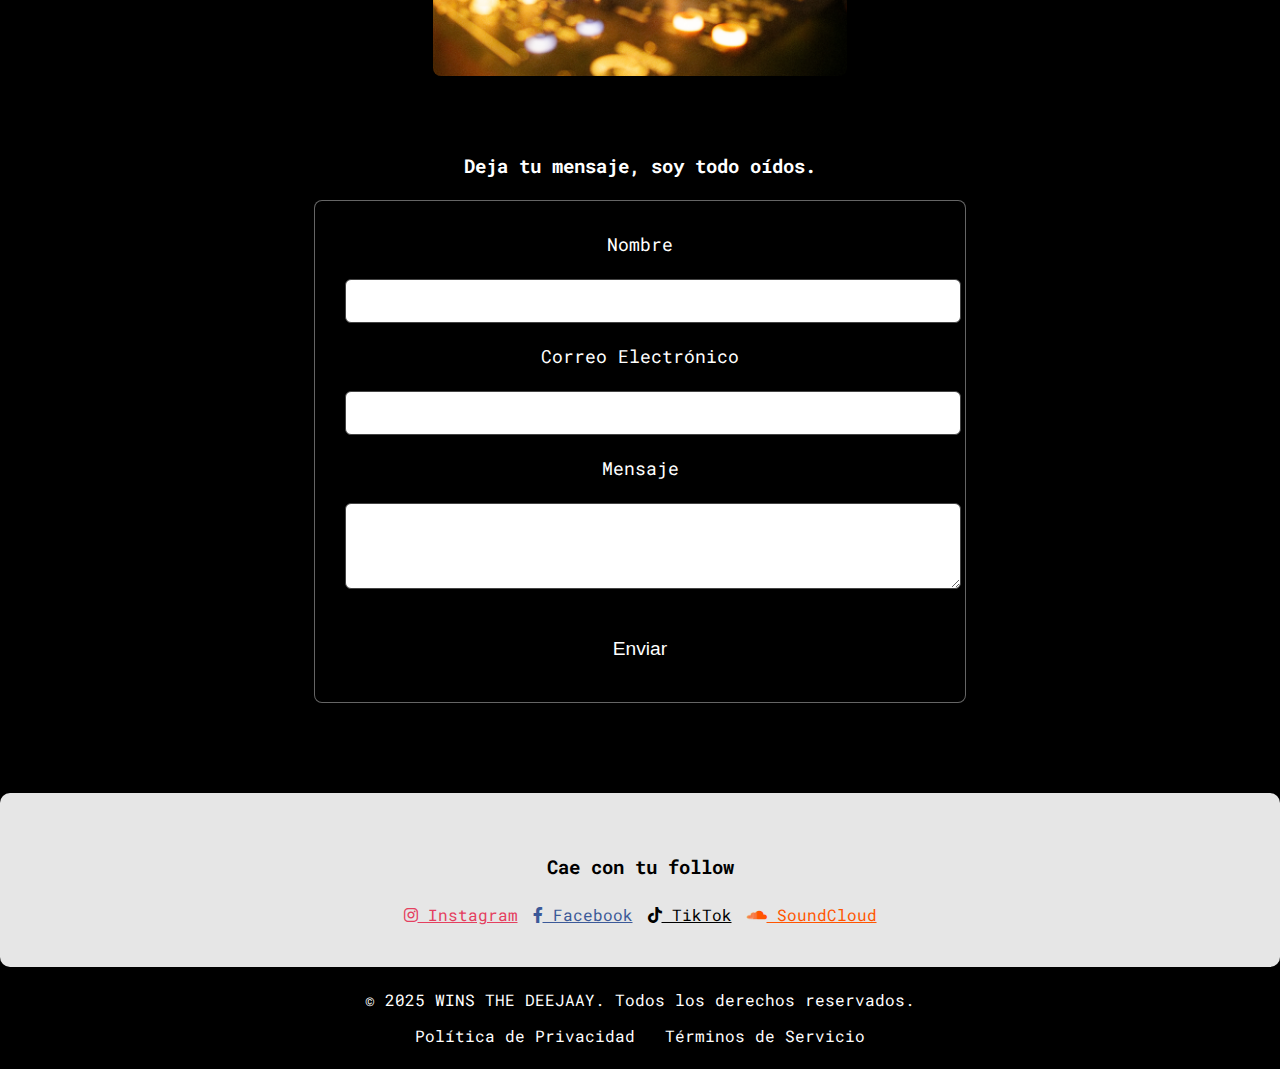
==== commit 09558498: "Update index.html" ====
--- a/index.html
+++ b/index.html
@@ -63,7 +63,7 @@
              <li>SELVAJE - TAYRONA (Santa Marta), 10 de enero 2025.</li>
              <li>SAN VALENTÍN (Pasto), 14 de febrero 2025.</li>
              <li>LA JUNGLA by HYPE Colombia (Villavicencio), 8 de marzo 2025.</li>
-             <li>XXXXX XXXXXX- SUBSUELO Sala de Eventos (Cali), 15 de marzo 2025.</li>
+             <li>NOCHE PRIETA- SUBSUELO Sala de Eventos (Cali), 15 de marzo 2025.</li>
              <li>BAILE SAGRADO - COSTEÑO BEACH (Santa Marta), 17 a 19 de abril 2025.</li>
        
         </ul>
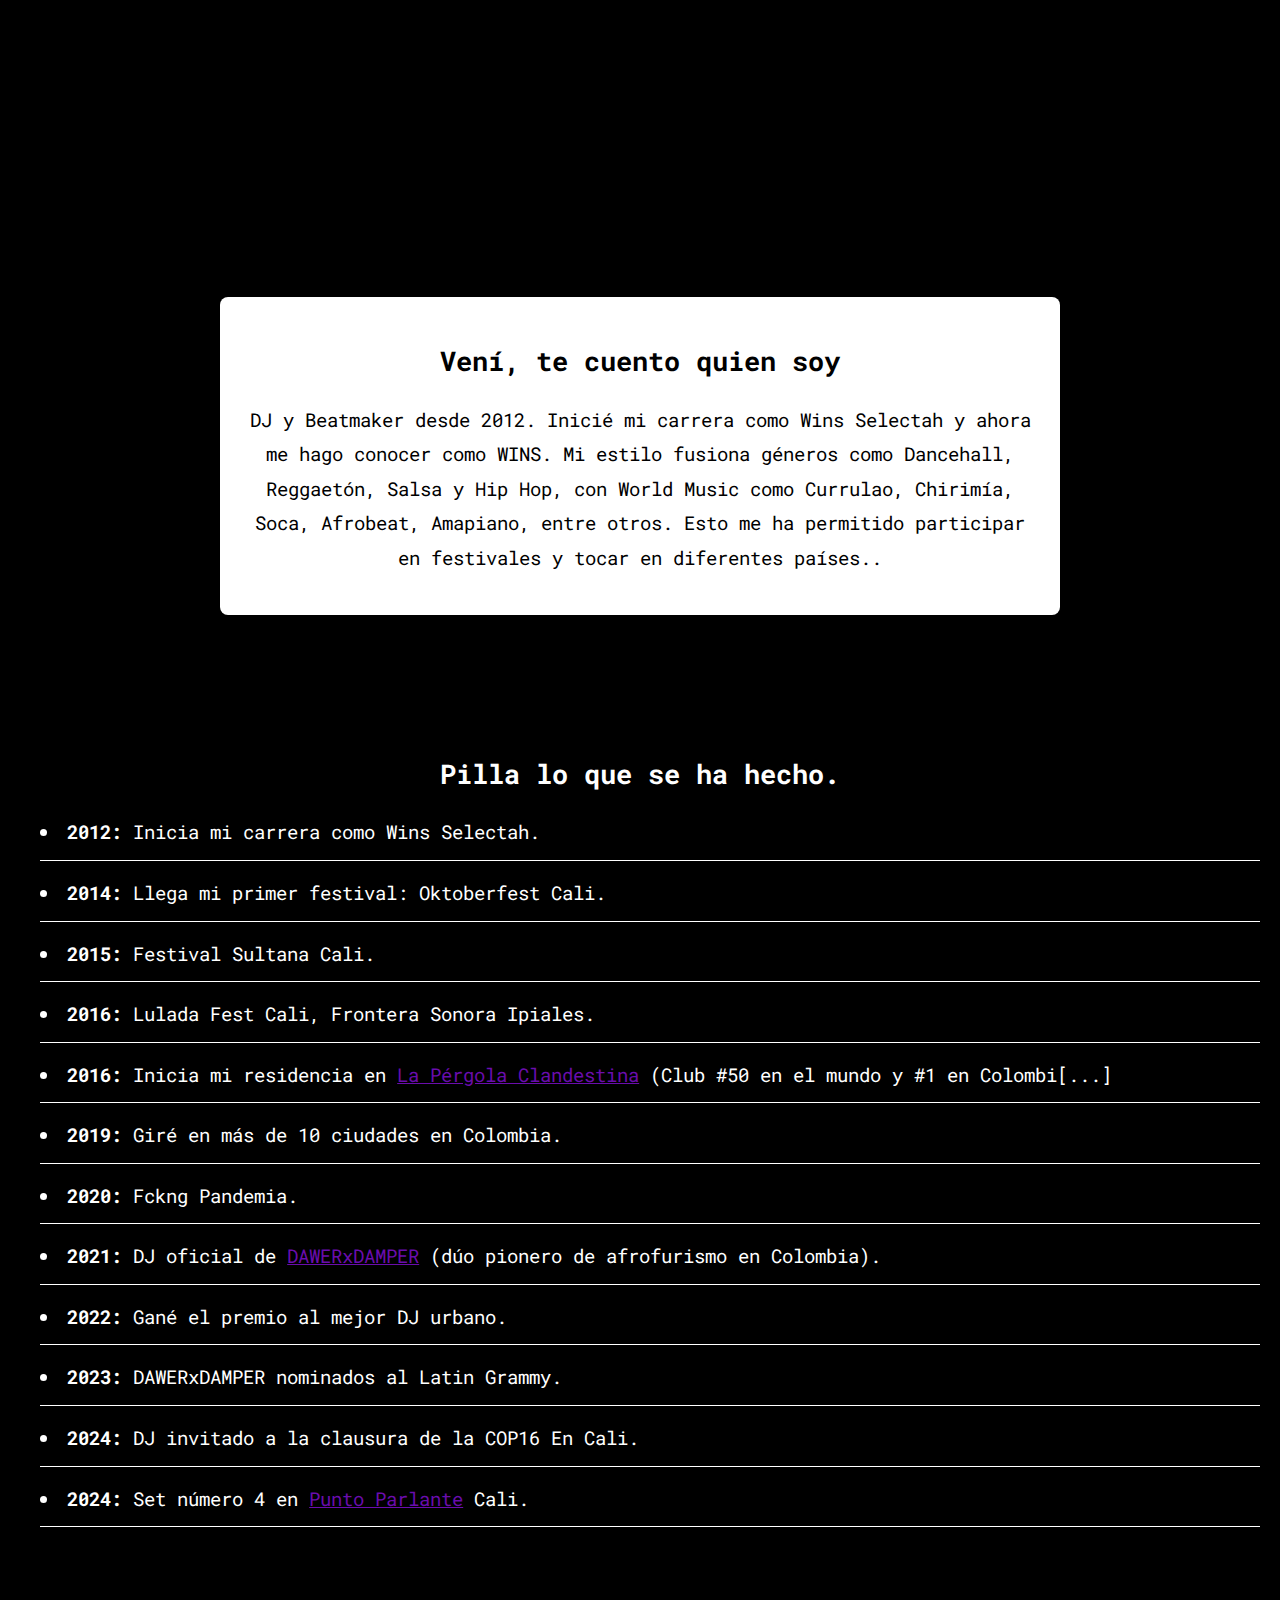
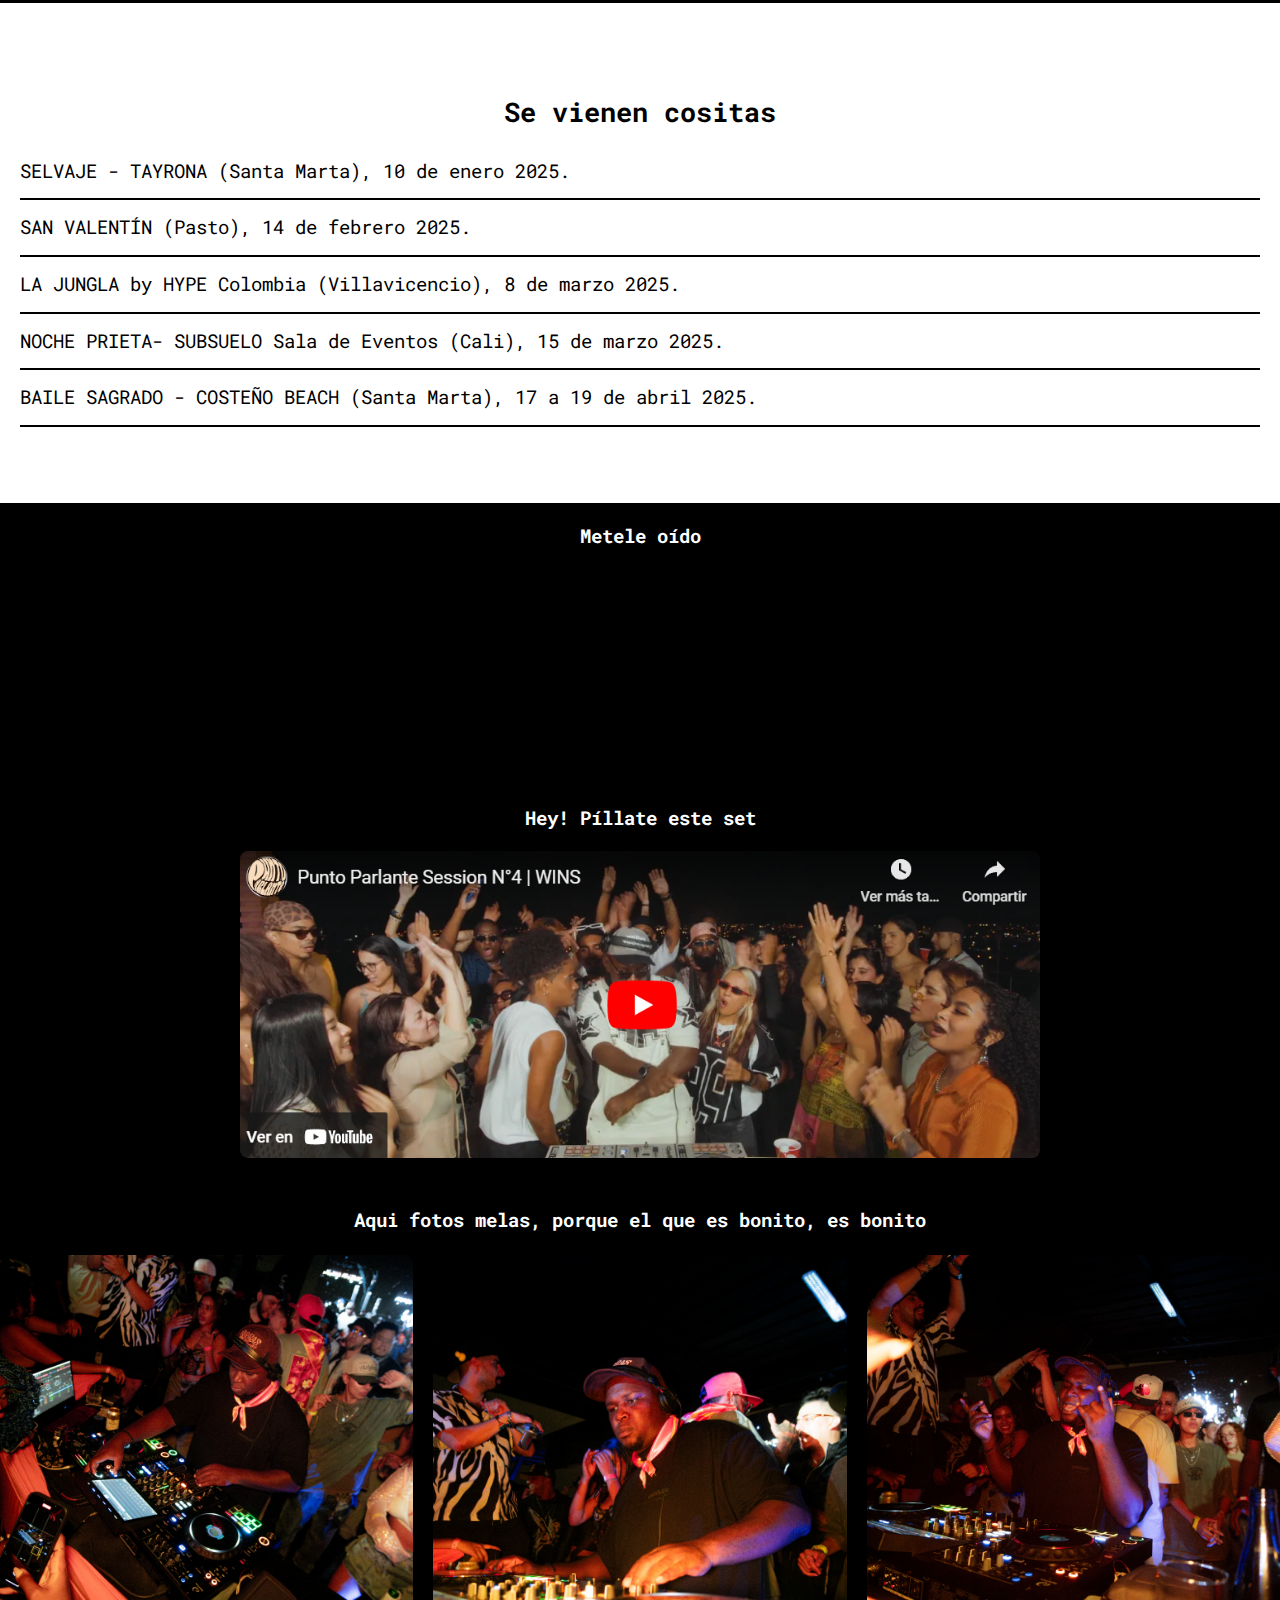
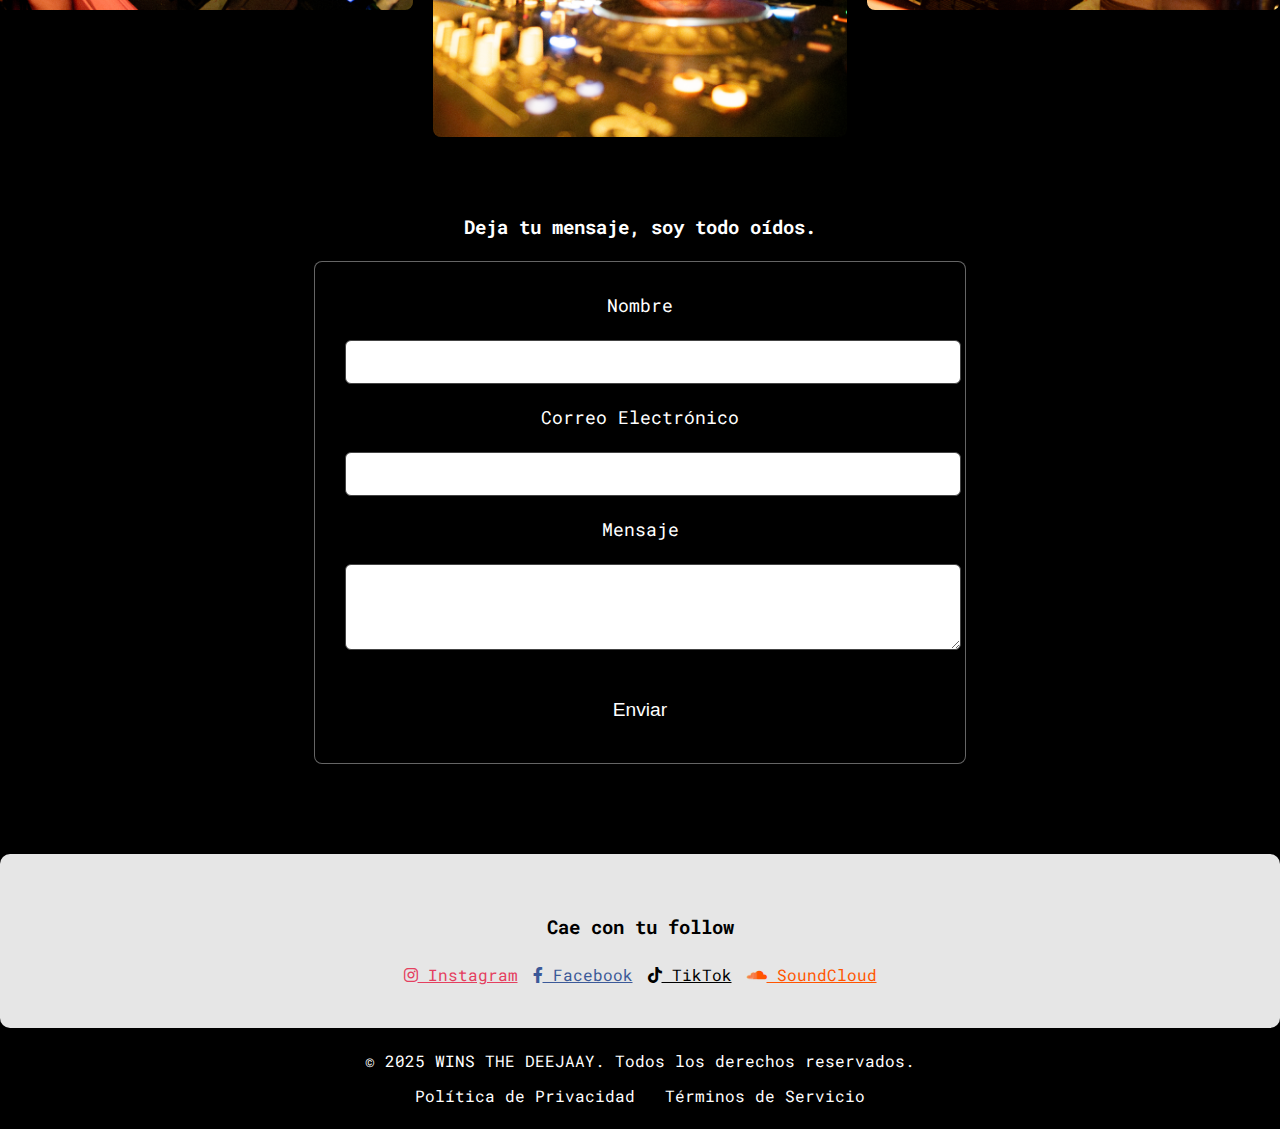
==== commit b7dbbefa: "Update index.html" ====
--- a/index.html
+++ b/index.html
@@ -50,6 +50,7 @@
             <li><strong>2021:</strong> DJ oficial de <a href="https://ada.lnk.to/AAA" target="_blank" style="color: #6A0DAD;">DAWERxDAMPER</a> (dúo pionero de afrofurismo en Colombia).</li>
             <li><strong>2022:</strong> Gané el premio al mejor DJ urbano.</li>
             <li><strong>2023:</strong> DAWERxDAMPER nominados al Latin Grammy.</li>
+            <li><strong>2024:</strong> DJ invitado a la clausura de la COP16 En Cali.</li>
             <li><strong>2024:</strong> Set número 4 en <a href="https://youtu.be/oeYSwN4qHJw?si=bBOZU3u44YHlGiTO" target="_blank" style="color: #6A0DAD;">Punto Parlante</a> Cali.</li>
         </ul>
     </div>
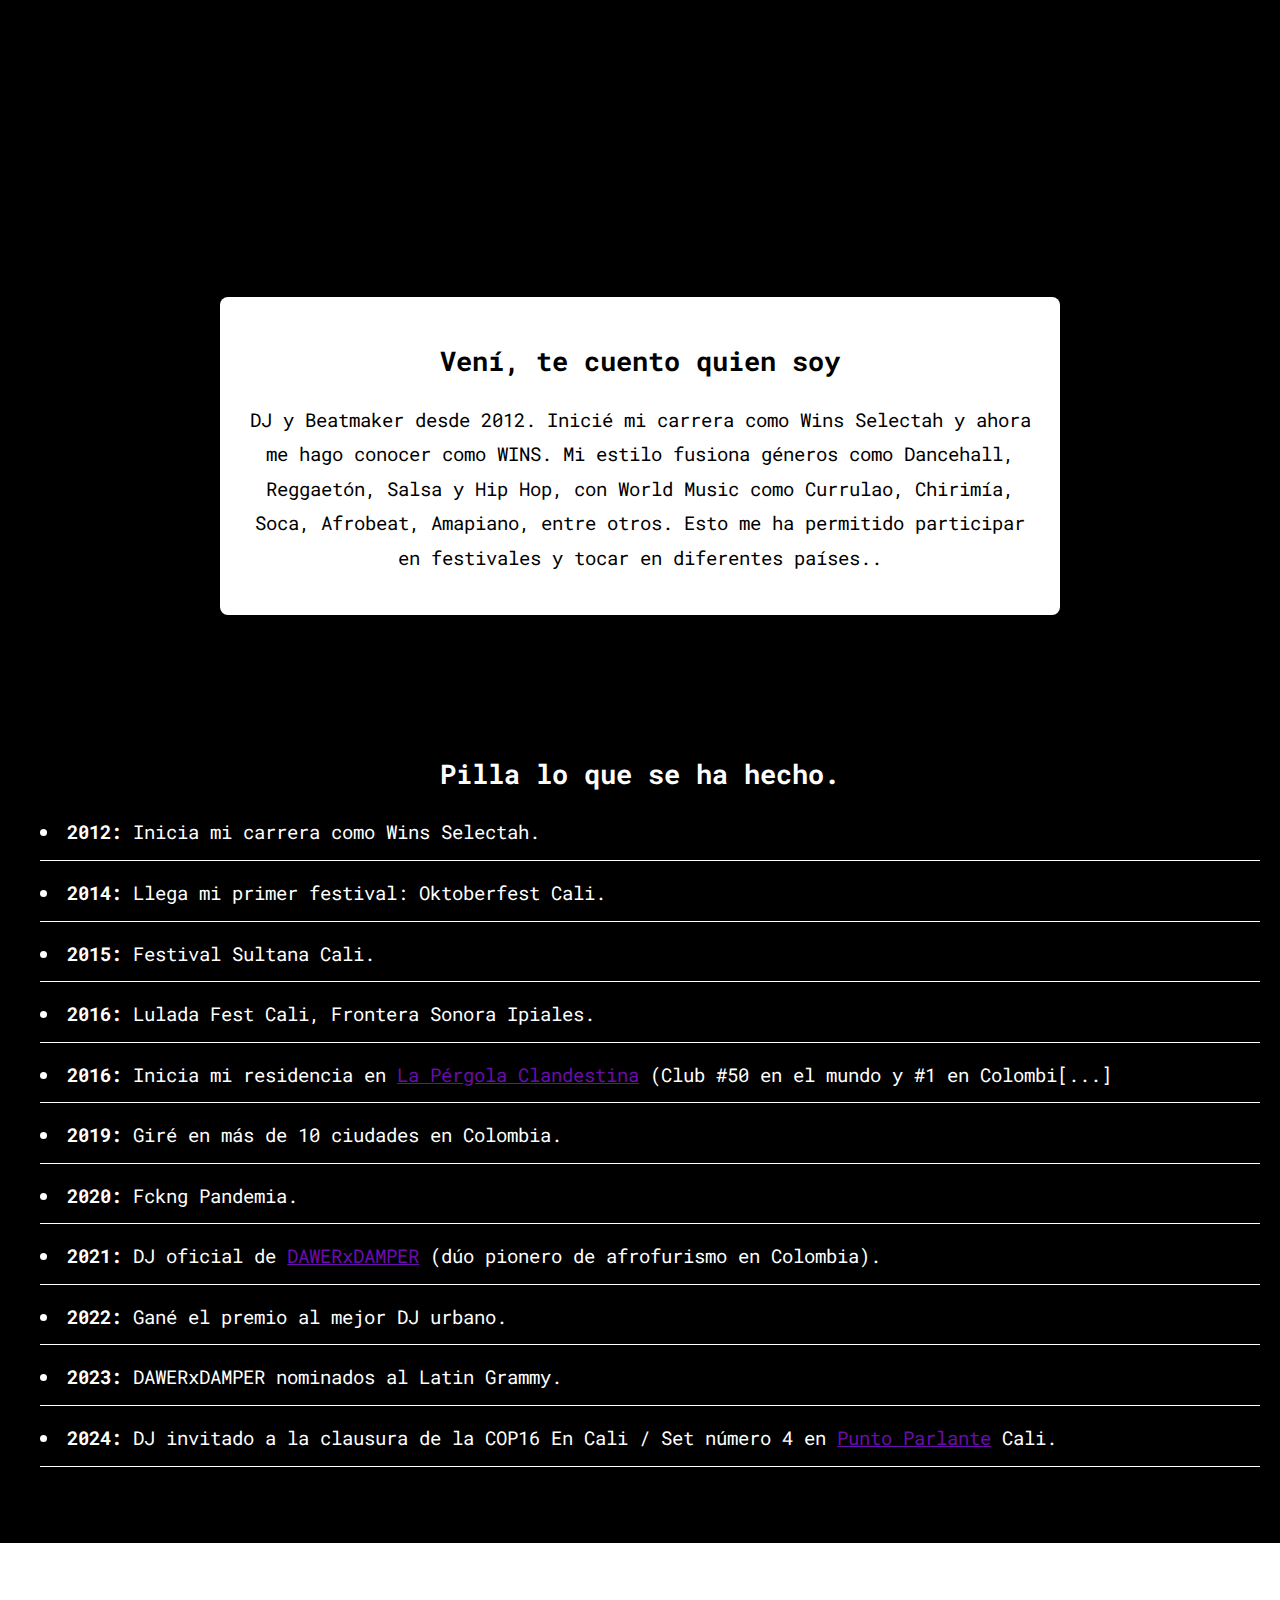
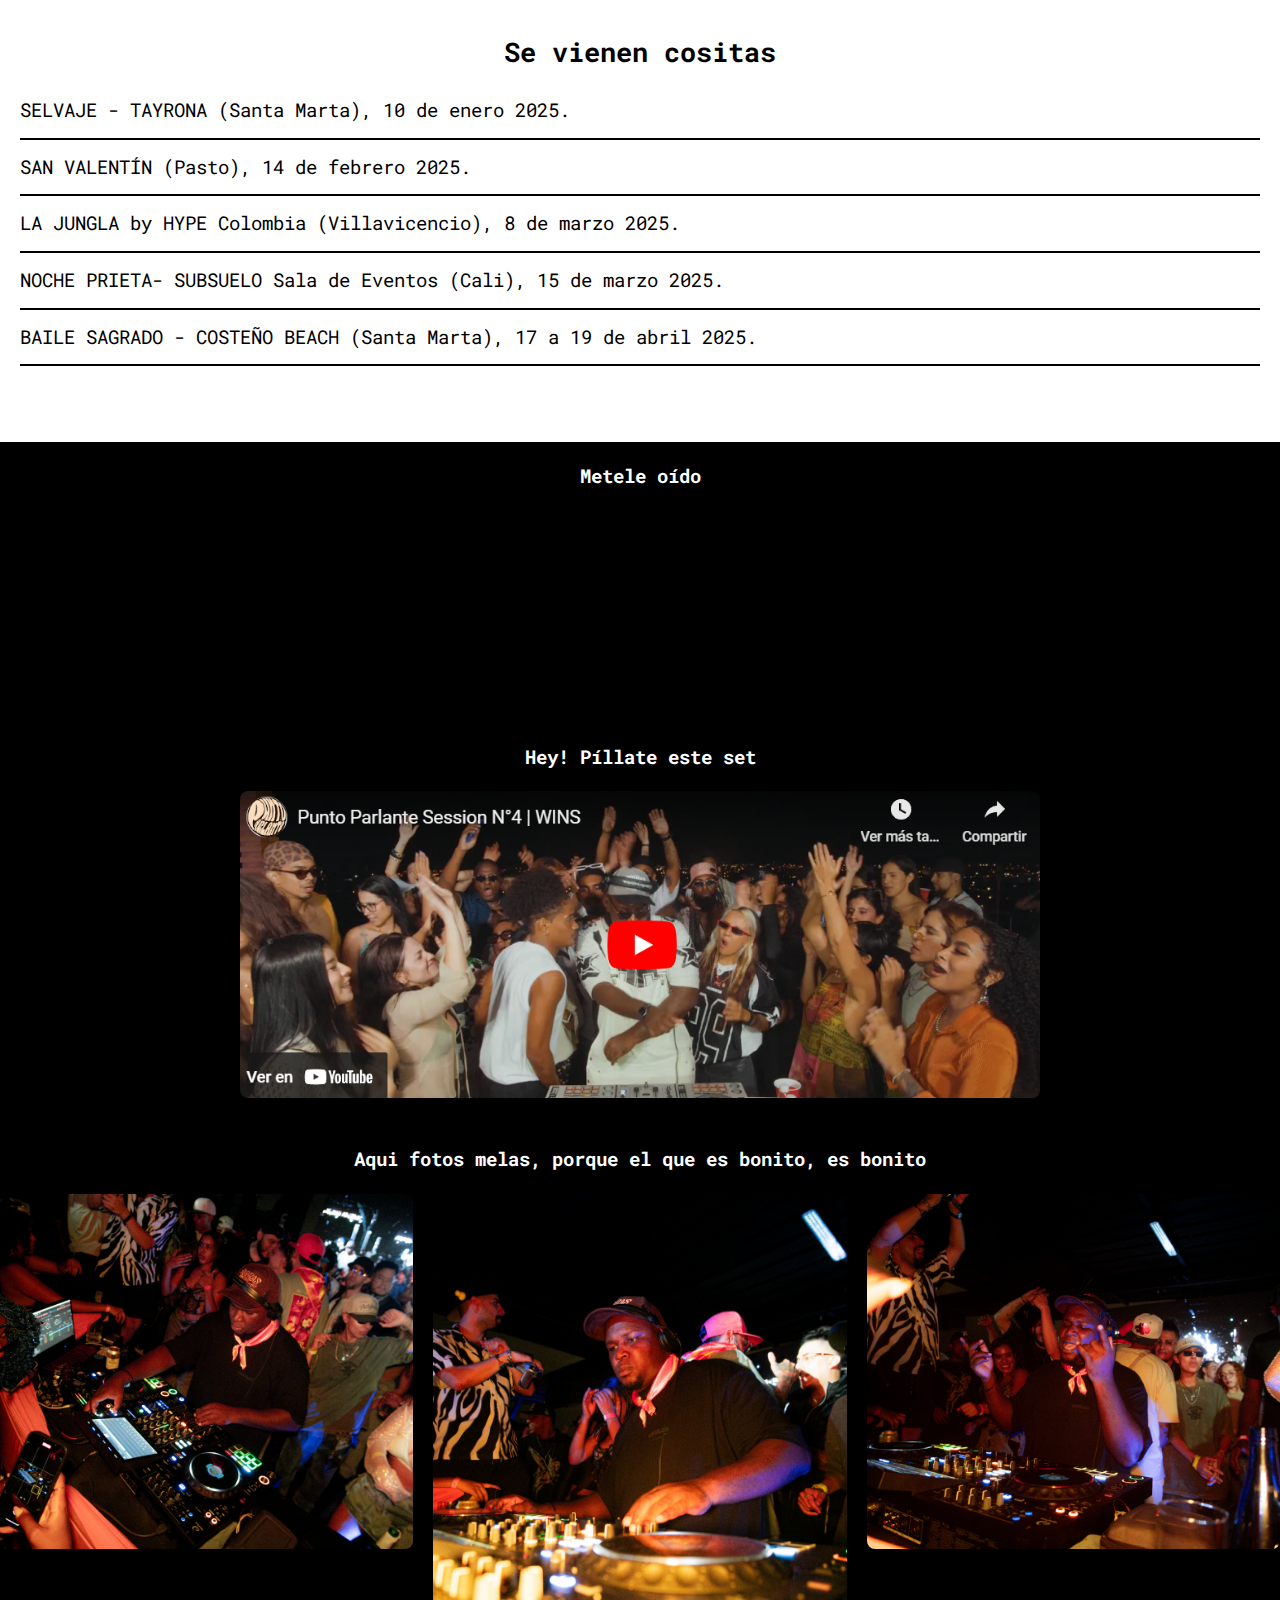
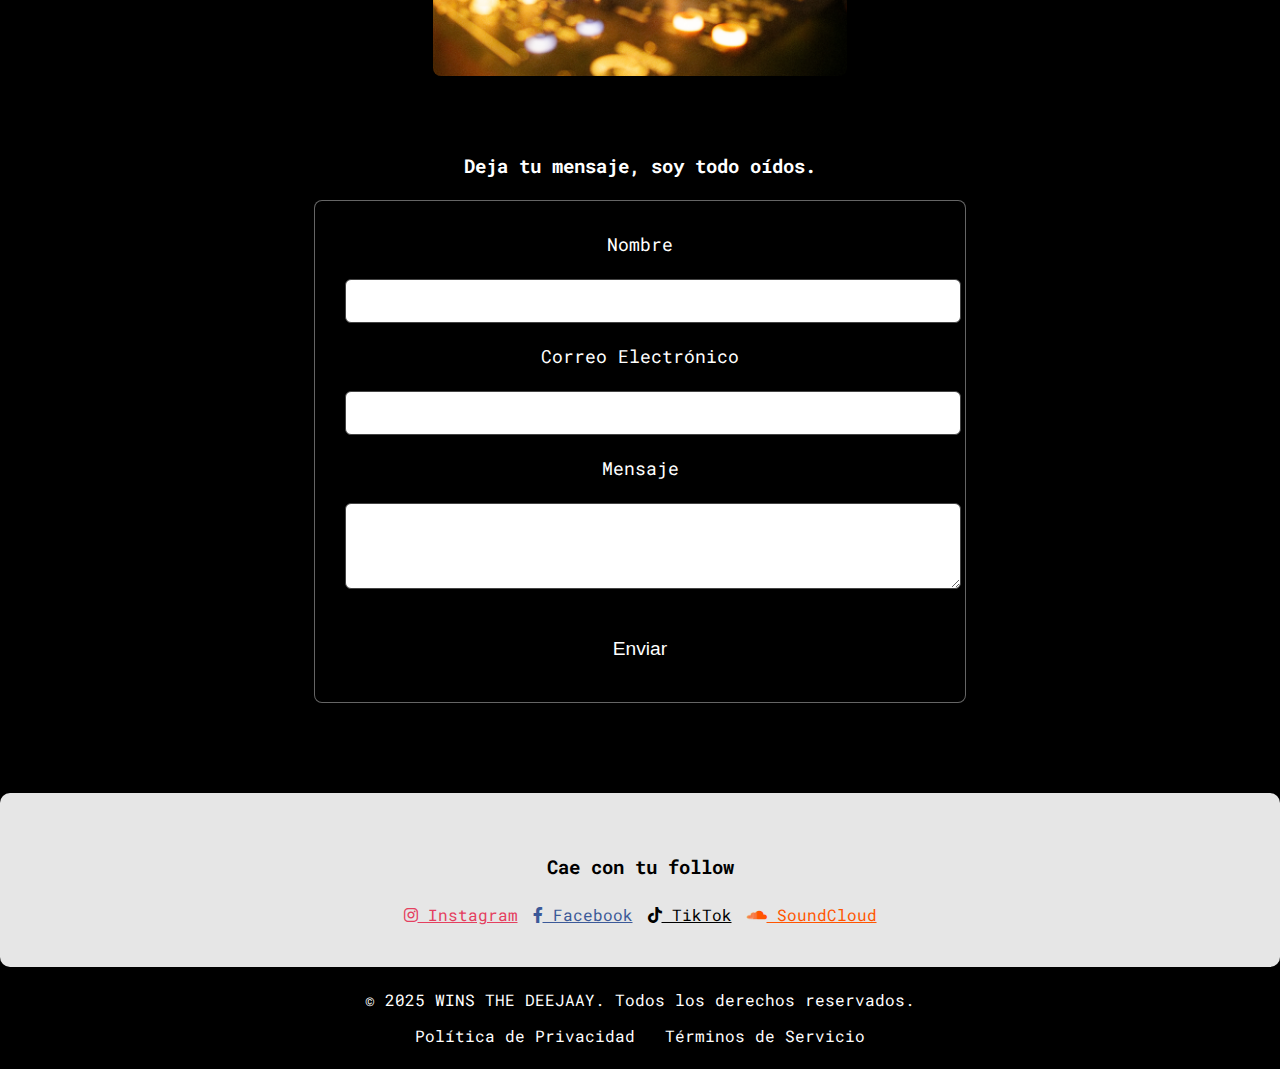
==== commit aaadf2c8: "Update index.html" ====
--- a/index.html
+++ b/index.html
@@ -50,8 +50,7 @@
             <li><strong>2021:</strong> DJ oficial de <a href="https://ada.lnk.to/AAA" target="_blank" style="color: #6A0DAD;">DAWERxDAMPER</a> (dúo pionero de afrofurismo en Colombia).</li>
             <li><strong>2022:</strong> Gané el premio al mejor DJ urbano.</li>
             <li><strong>2023:</strong> DAWERxDAMPER nominados al Latin Grammy.</li>
-            <li><strong>2024:</strong> DJ invitado a la clausura de la COP16 En Cali.</li>
-            <li><strong>2024:</strong> Set número 4 en <a href="https://youtu.be/oeYSwN4qHJw?si=bBOZU3u44YHlGiTO" target="_blank" style="color: #6A0DAD;">Punto Parlante</a> Cali.</li>
+            <li><strong>2024:</strong> DJ invitado a la clausura de la COP16 En Cali / Set número 4 en <a href="https://youtu.be/oeYSwN4qHJw?si=bBOZU3u44YHlGiTO" target="_blank" style="color: #6A0DAD;">Punto Parlante</a> Cali.</li>
         </ul>
     </div>
 </section>
@@ -107,23 +106,24 @@
     </section>
 
     <!-- Sección 7: Contacto -->
-    <section id="contacto">
-        <h3>Deja tu mensaje, soy todo oídos.</h3>
-        <form id="contactForm">
-            <label for="name">Nombre</label>
-            <input type="text" id="name" name="name" required>
+   <section id="contacto">
+    <h3>Deja tu mensaje, soy todo oídos.</h3>
+    <form action="https://formspree.io/f/xdkaqjlj" method="POST" id="contactForm">
+        <label for="name">Nombre</label>
+        <input type="text" id="name" name="name" required>
 
-            <label for="email">Correo Electrónico</label>
-            <input type="email" id="email" name="email" required>
+        <label for="email">Correo Electrónico</label>
+        <input type="email" id="email" name="email" required>
 
-            <label for="message">Mensaje</label>
-            <textarea id="message" name="message" rows="4" required></textarea>
+        <label for="message">Mensaje</label>
+        <textarea id="message" name="message" rows="4" required></textarea>
 
-            <button type="submit">Enviar</button>
-        </form>
+        <button type="submit">Enviar</button>
+    </form>
 
-        <div id="responseMessage"></div> <!-- Aquí se mostrará el mensaje de éxito -->
-    </section>
+    <div id="responseMessage"></div> <!-- Aquí se mostrará el mensaje de éxito -->
+</section>
+
 
     <!-- Sección 8: Redes Sociales -->
     <section id="social-media">
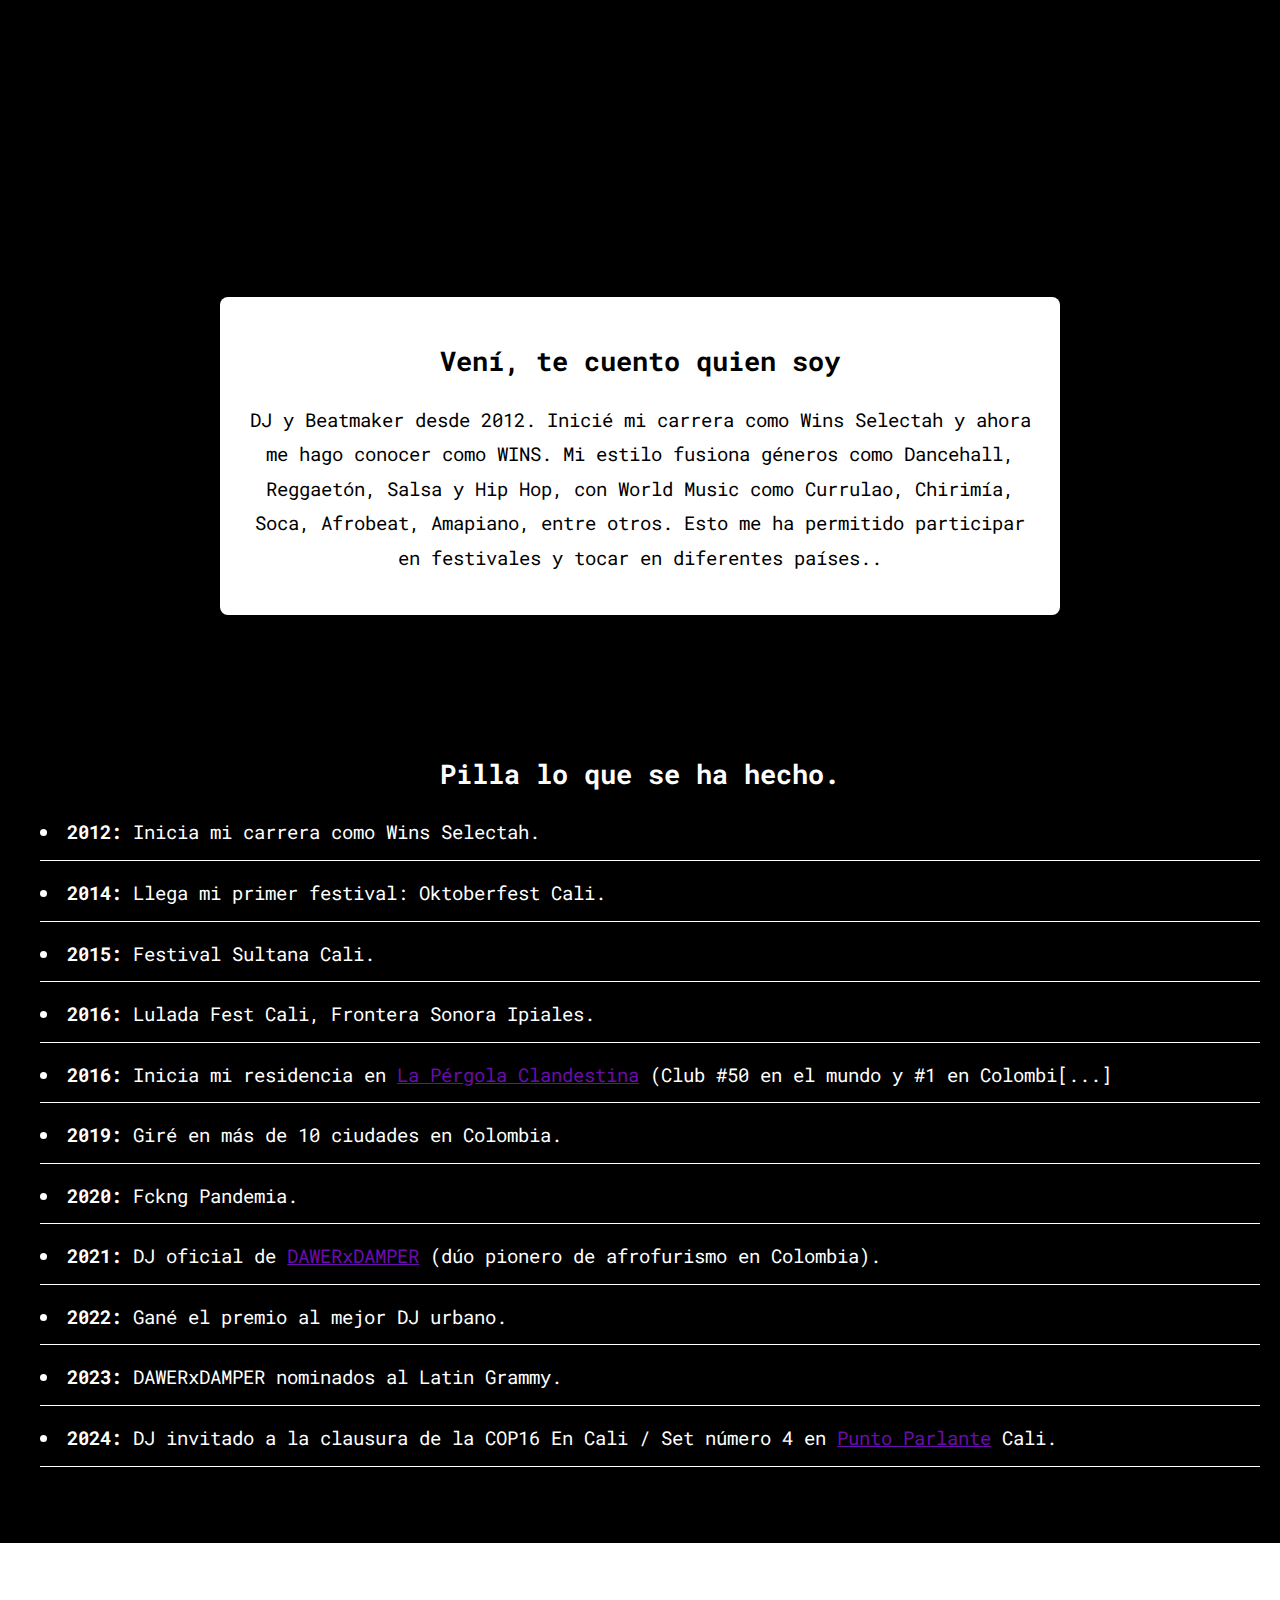
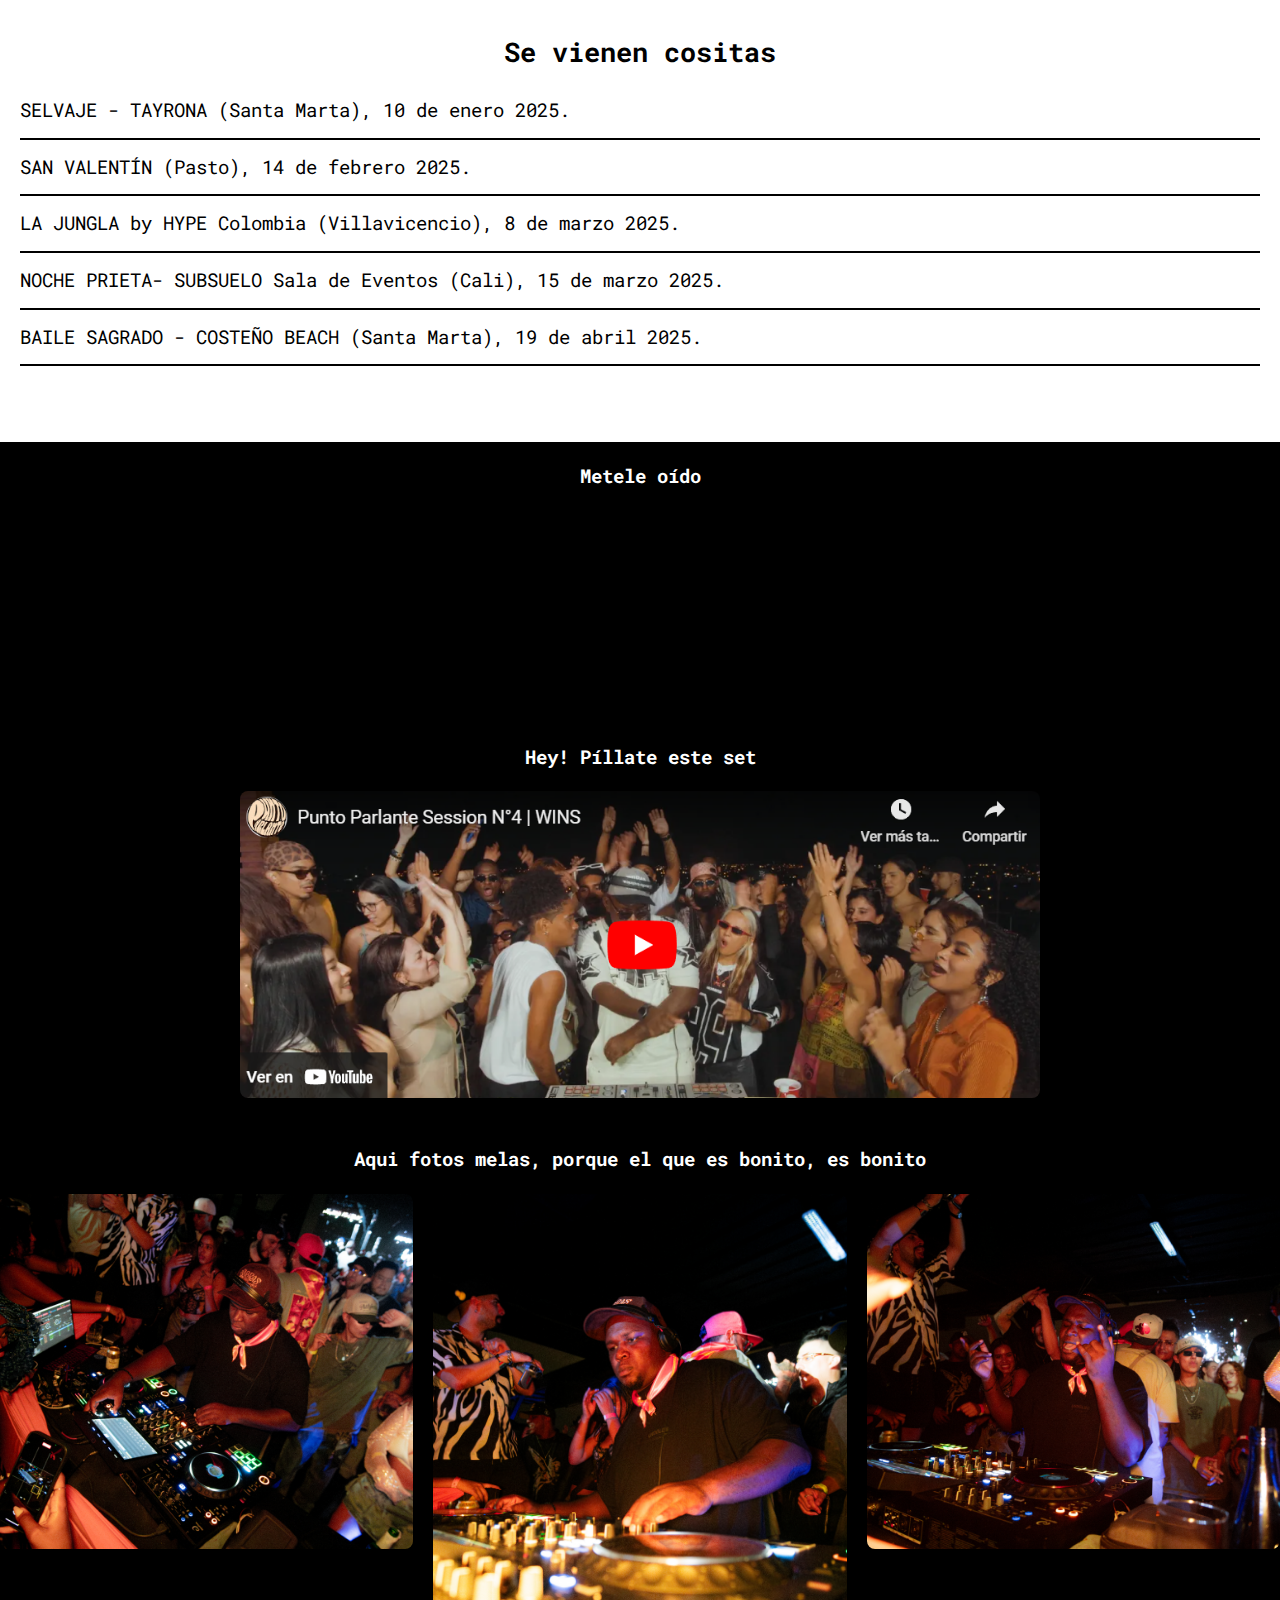
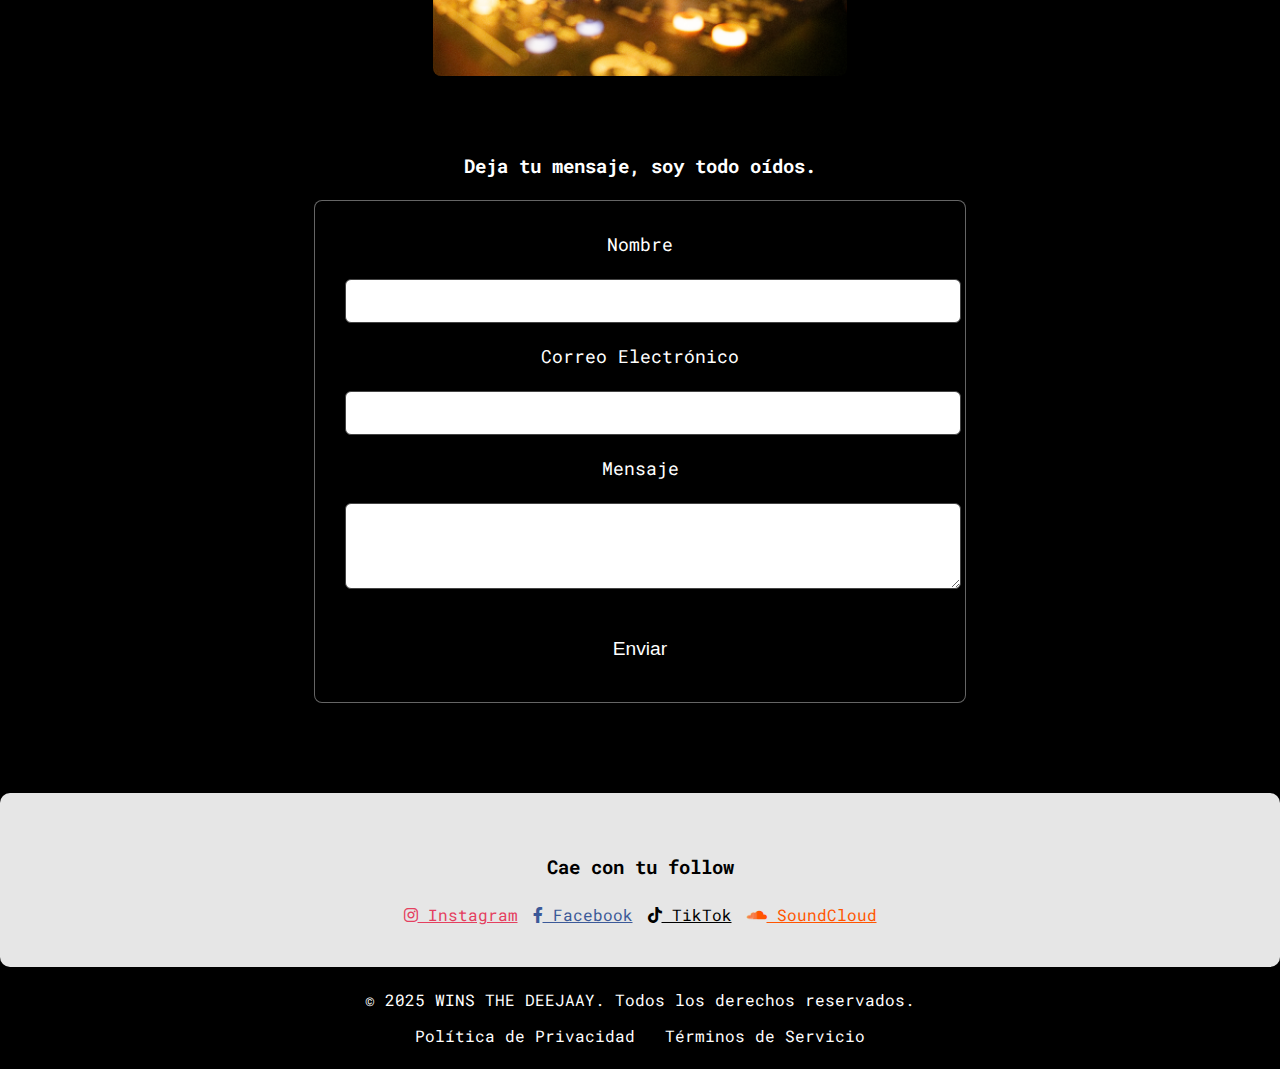
==== commit 930cda57: "Update index.html" ====
--- a/index.html
+++ b/index.html
@@ -64,7 +64,7 @@
              <li>SAN VALENTÍN (Pasto), 14 de febrero 2025.</li>
              <li>LA JUNGLA by HYPE Colombia (Villavicencio), 8 de marzo 2025.</li>
              <li>NOCHE PRIETA- SUBSUELO Sala de Eventos (Cali), 15 de marzo 2025.</li>
-             <li>BAILE SAGRADO - COSTEÑO BEACH (Santa Marta), 17 a 19 de abril 2025.</li>
+             <li>BAILE SAGRADO - COSTEÑO BEACH (Santa Marta), 19 de abril 2025.</li>
        
         </ul>
     </section>
